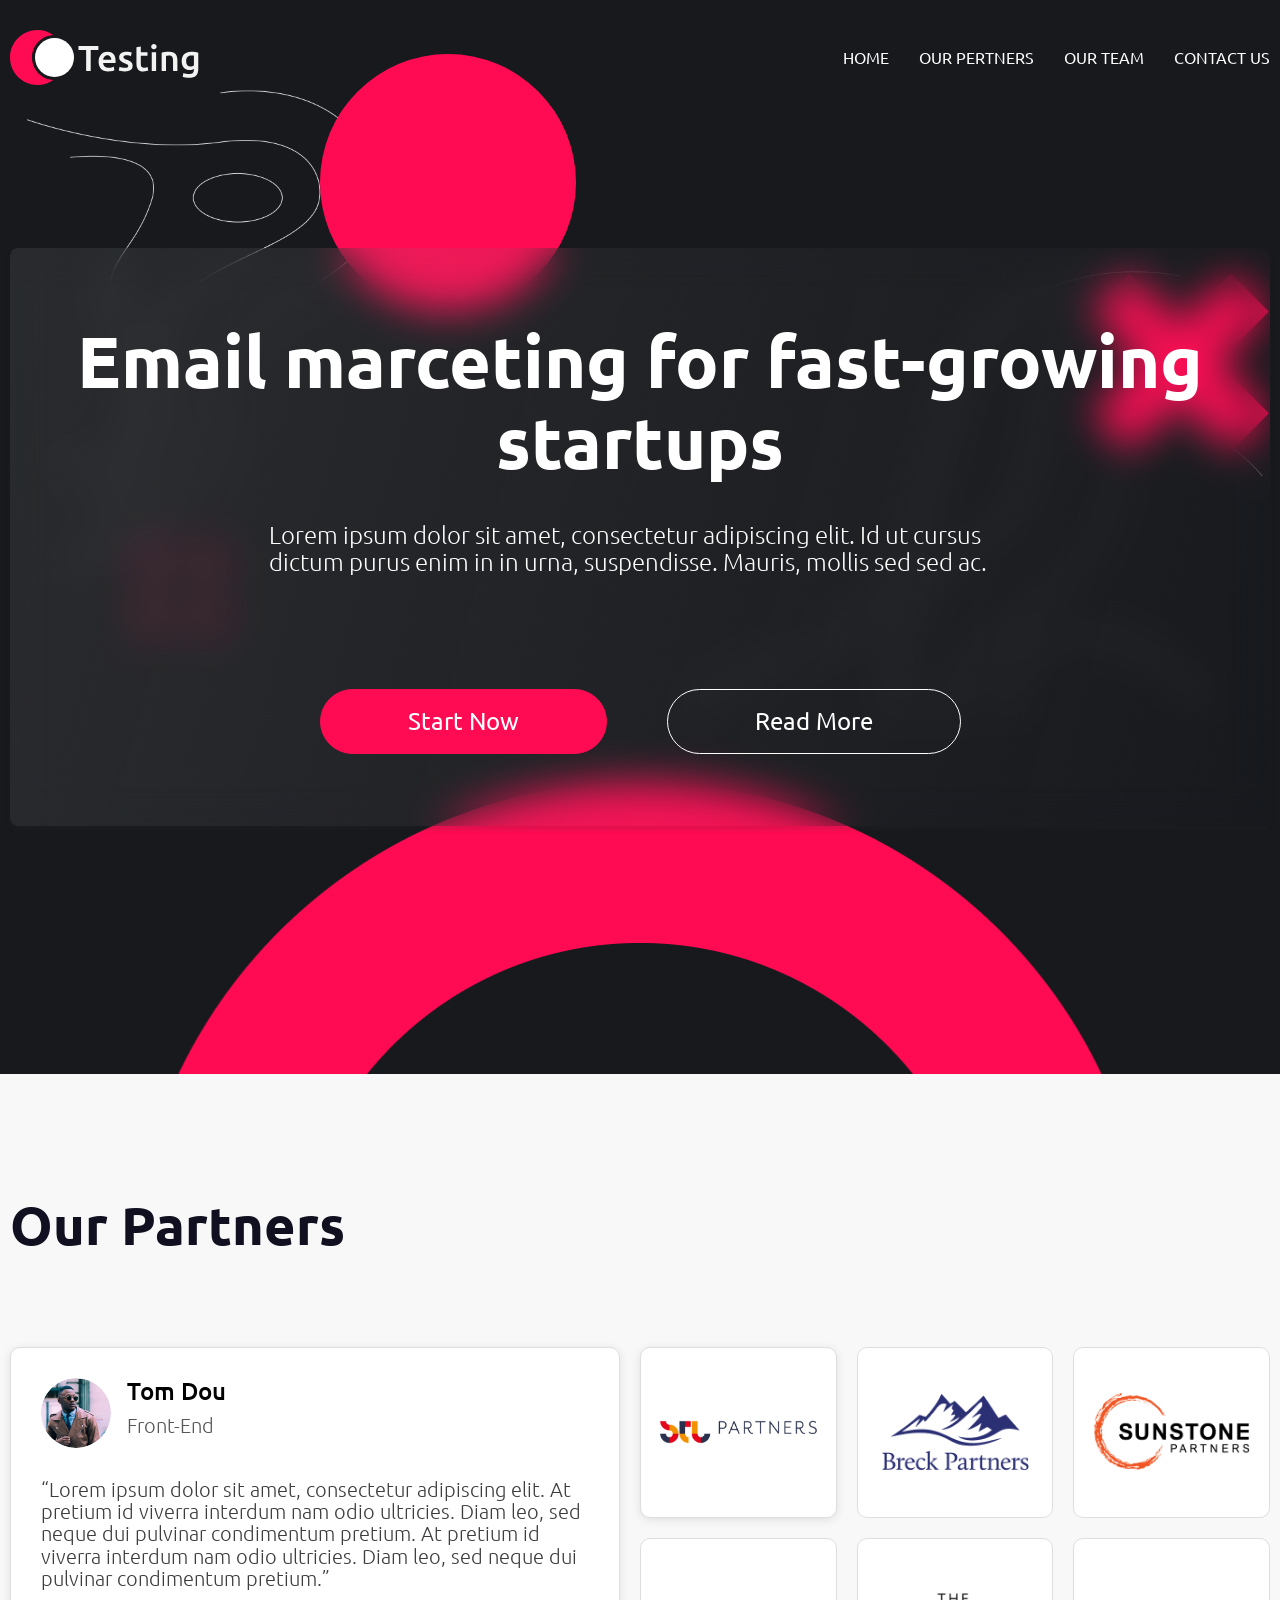
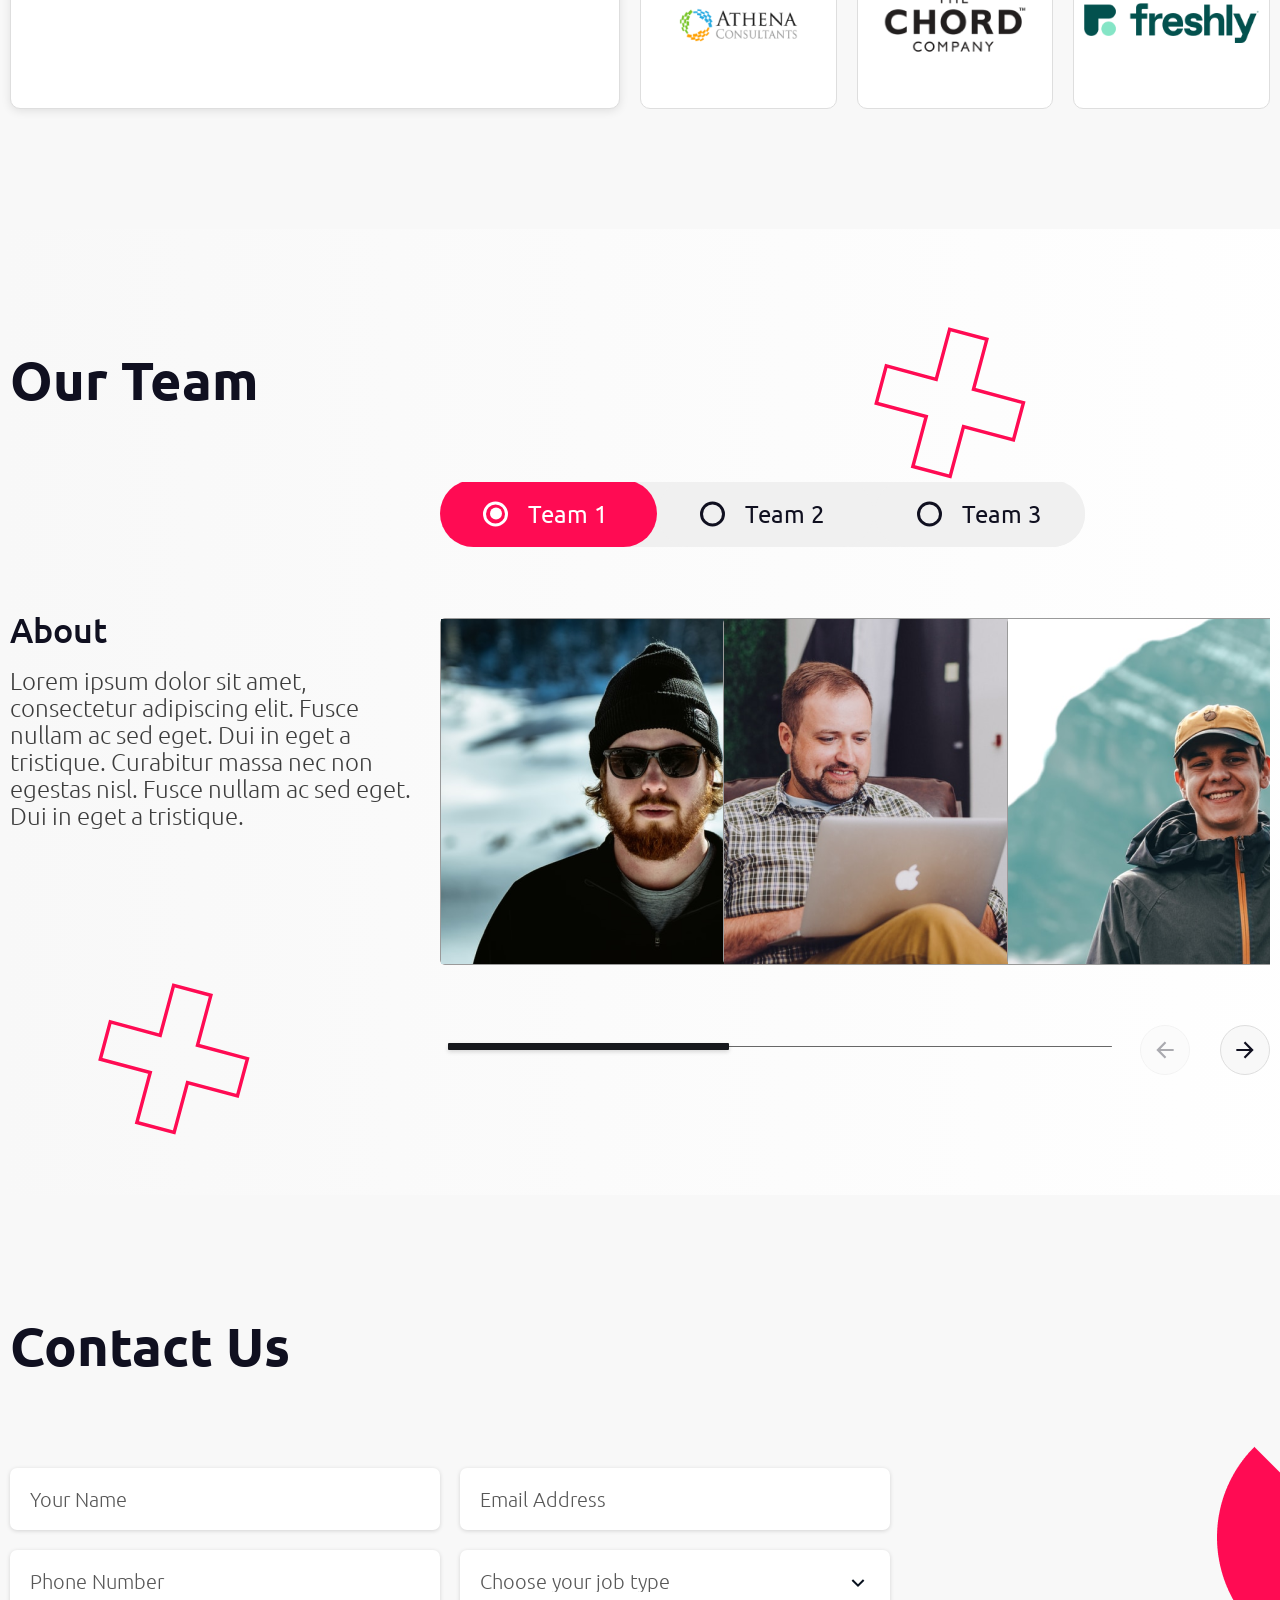
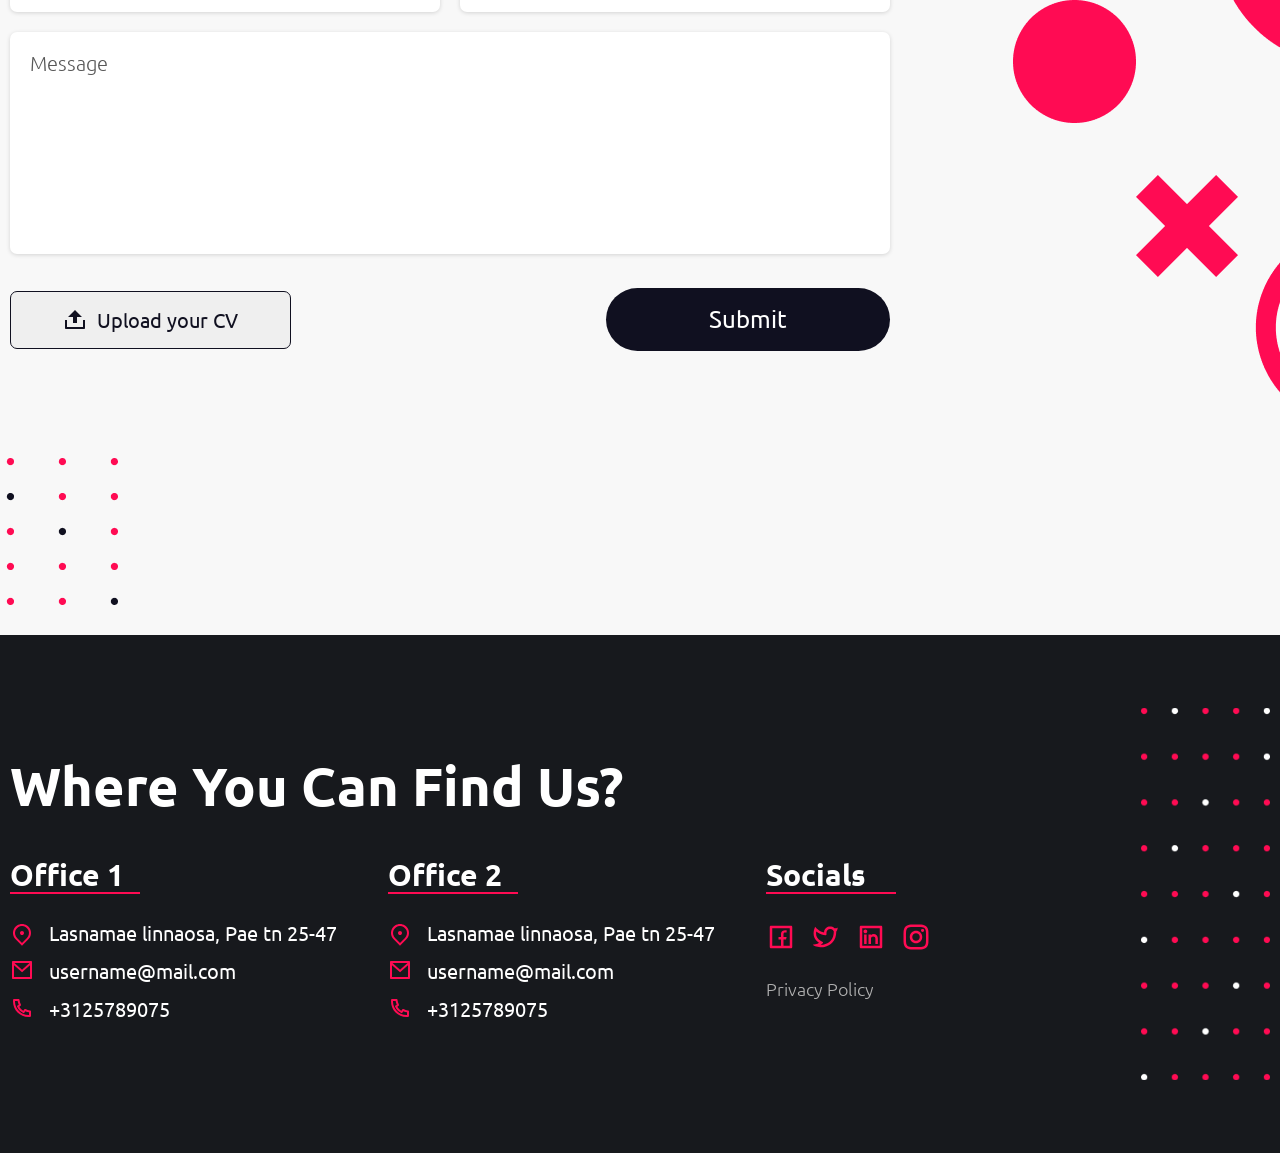
==== app/index.html @ d55ca947 "main page" ====
<!DOCTYPE html>
<html lang="en">

<head>
    <meta charset="UTF-8">
    <meta http-equiv="X-UA-Compatible" content="IE=edge">
    <meta name="viewport" content="width=device-width, initial-scale=1.0">
    <title>Testing</title>
    <link rel="apple-touch-icon" sizes="180x180" href="images/favicon/apple-touch-icon.png">
    <link rel="icon" type="image/png" sizes="32x32" href="images/favicon/favicon-32x32.png">
    <link rel="icon" type="image/png" sizes="16x16" href="images/favicon/favicon-16x16.png">
    <link rel="manifest" href="images/favicon/site.webmanifest">
    <link rel="mask-icon" href="images/favicon/safari-pinned-tab.svg" color="#5bbad5">
    <meta name="msapplication-TileColor" content="#da532c">
    <meta name="theme-color" content="#ffffff">
    <link rel="preconnect" href="https://fonts.googleapis.com">
    <link rel="preconnect" href="https://fonts.gstatic.com" crossorigin>
    <link href="https://fonts.googleapis.com/css2?family=Ubuntu:wght@300;400;500;700&display=swap" rel="stylesheet">
    <link rel="stylesheet" href="https://unpkg.com/swiper@8/swiper-bundle.min.css" />
    <link rel="stylesheet" href="css/style.min.css">
</head>

<body>
    <!-- sprite -->
    <svg style="display: none;">
        <symbol id="facebook" viewBox="0 0 30 30">
            <g>
                <path
                    d="M17.5 23.75H23.75V6.25H6.25V23.75H15V17.5H12.5V15H15V12.9325C15 11.2612 15.175 10.655 15.5 10.0437C15.8201 9.43898 16.315 8.94461 16.92 8.625C17.3975 8.36875 17.9912 8.215 19.0287 8.14875C19.44 8.1225 19.9725 8.155 20.6262 8.24875V10.6237H20C18.8538 10.6237 18.38 10.6775 18.0975 10.8288C17.9289 10.9154 17.7917 11.0527 17.705 11.2213C17.555 11.5038 17.5 11.7838 17.5 12.9313V15H20.625L20 17.5H17.5V23.75ZM5 3.75H25C25.3315 3.75 25.6495 3.8817 25.8839 4.11612C26.1183 4.35054 26.25 4.66848 26.25 5V25C26.25 25.3315 26.1183 25.6495 25.8839 25.8839C25.6495 26.1183 25.3315 26.25 25 26.25H5C4.66848 26.25 4.35054 26.1183 4.11612 25.8839C3.8817 25.6495 3.75 25.3315 3.75 25V5C3.75 4.66848 3.8817 4.35054 4.11612 4.11612C4.35054 3.8817 4.66848 3.75 5 3.75Z" />
            </g>
        </symbol>
        <symbol id="twitter" viewBox="0 0 30 30">
            <g>
                <path
                    d="M19.125 6.93752C18.175 6.93736 17.2629 7.31017 16.5849 7.97573C15.907 8.64129 15.5174 9.54639 15.5 10.4963L15.465 12.465C15.463 12.5707 15.4386 12.6748 15.3935 12.7704C15.3484 12.866 15.2836 12.9511 15.2033 13.0199C15.1231 13.0887 15.0292 13.1398 14.9278 13.1697C14.8264 13.1997 14.7198 13.2079 14.615 13.1938L12.6638 12.9288C10.0963 12.5788 7.63627 11.3963 5.27627 9.43002C4.52877 13.5675 5.98877 16.4338 9.50502 18.645L11.6888 20.0175C11.7925 20.0827 11.8787 20.1724 11.9398 20.2786C12.0009 20.3848 12.0351 20.5044 12.0393 20.6269C12.0435 20.7493 12.0176 20.871 11.9639 20.9811C11.9102 21.0913 11.8303 21.1866 11.7313 21.2588L9.74127 22.7125C10.925 22.7863 12.0488 22.7338 12.9813 22.5488C18.8788 21.3713 22.8 16.9338 22.8 9.61377C22.8 9.01627 21.535 6.93752 19.125 6.93752ZM13 10.45C13.0218 9.24508 13.3986 8.07336 14.0832 7.08155C14.7678 6.08974 15.7298 5.32192 16.8487 4.87423C17.9676 4.42654 19.1937 4.31887 20.3735 4.56471C21.5532 4.81054 22.6343 5.39895 23.4813 6.25627C24.37 6.25002 25.1263 6.47502 26.8175 5.45002C26.3988 7.50002 26.1925 8.39002 25.3 9.61377C25.3 19.1663 19.4288 23.8113 13.4713 25C9.38627 25.815 3.44627 24.4763 1.74377 22.6988C2.61127 22.6313 6.13627 22.2525 8.17377 20.7613C6.45002 19.625 -0.411226 15.5875 4.09752 4.73252C6.21377 7.20377 8.36002 8.88627 10.535 9.77877C11.9825 10.3725 12.3375 10.36 13.0013 10.4513L13 10.45Z" />
            </g>
        </symbol>
        <symbol id="linkedin" viewBox="0 0 30 30">
            <g>
                <path
                    d="M5 3.75H25C25.3315 3.75 25.6495 3.8817 25.8839 4.11612C26.1183 4.35054 26.25 4.66848 26.25 5V25C26.25 25.3315 26.1183 25.6495 25.8839 25.8839C25.6495 26.1183 25.3315 26.25 25 26.25H5C4.66848 26.25 4.35054 26.1183 4.11612 25.8839C3.8817 25.6495 3.75 25.3315 3.75 25V5C3.75 4.66848 3.8817 4.35054 4.11612 4.11612C4.35054 3.8817 4.66848 3.75 5 3.75ZM6.25 6.25V23.75H23.75V6.25H6.25ZM9.375 11.25C8.87772 11.25 8.40081 11.0525 8.04917 10.7008C7.69754 10.3492 7.5 9.87228 7.5 9.375C7.5 8.87772 7.69754 8.40081 8.04917 8.04917C8.40081 7.69754 8.87772 7.5 9.375 7.5C9.87228 7.5 10.3492 7.69754 10.7008 8.04917C11.0525 8.40081 11.25 8.87772 11.25 9.375C11.25 9.87228 11.0525 10.3492 10.7008 10.7008C10.3492 11.0525 9.87228 11.25 9.375 11.25ZM8.125 12.5H10.625V21.875H8.125V12.5ZM15 13.0375C15.73 12.3313 16.5825 11.875 17.5 11.875C20.0888 11.875 21.875 13.9738 21.875 16.5625V21.875H19.375V16.5625C19.375 15.9823 19.1445 15.4259 18.7343 15.0157C18.3241 14.6055 17.7677 14.375 17.1875 14.375C16.6073 14.375 16.0509 14.6055 15.6407 15.0157C15.2305 15.4259 15 15.9823 15 16.5625V21.875H12.5V12.5H15V13.0375Z" />
            </g>
        </symbol>
        <symbol id="instagram" viewBox="0 0 30 30">
            <g>
                <path
                    d="M15 11.25C14.0054 11.25 13.0516 11.6451 12.3483 12.3483C11.6451 13.0516 11.25 14.0054 11.25 15C11.25 15.9946 11.6451 16.9484 12.3483 17.6517C13.0516 18.3549 14.0054 18.75 15 18.75C15.9946 18.75 16.9484 18.3549 17.6517 17.6517C18.3549 16.9484 18.75 15.9946 18.75 15C18.75 14.0054 18.3549 13.0516 17.6517 12.3483C16.9484 11.6451 15.9946 11.25 15 11.25ZM15 8.75C16.6576 8.75 18.2473 9.40848 19.4194 10.5806C20.5915 11.7527 21.25 13.3424 21.25 15C21.25 16.6576 20.5915 18.2473 19.4194 19.4194C18.2473 20.5915 16.6576 21.25 15 21.25C13.3424 21.25 11.7527 20.5915 10.5806 19.4194C9.40848 18.2473 8.75 16.6576 8.75 15C8.75 13.3424 9.40848 11.7527 10.5806 10.5806C11.7527 9.40848 13.3424 8.75 15 8.75ZM23.125 8.4375C23.125 8.8519 22.9604 9.24933 22.6674 9.54235C22.3743 9.83538 21.9769 10 21.5625 10C21.1481 10 20.7507 9.83538 20.4576 9.54235C20.1646 9.24933 20 8.8519 20 8.4375C20 8.0231 20.1646 7.62567 20.4576 7.33265C20.7507 7.03962 21.1481 6.875 21.5625 6.875C21.9769 6.875 22.3743 7.03962 22.6674 7.33265C22.9604 7.62567 23.125 8.0231 23.125 8.4375ZM15 5C11.9075 5 11.4025 5.00875 9.96375 5.0725C8.98375 5.11875 8.32625 5.25 7.71625 5.4875C7.17375 5.6975 6.7825 5.94875 6.36625 6.36625C5.97501 6.74425 5.67419 7.20573 5.48625 7.71625C5.24875 8.32875 5.1175 8.985 5.0725 9.96375C5.0075 11.3438 5 11.8263 5 15C5 18.0925 5.00875 18.5975 5.0725 20.0362C5.11875 21.015 5.25 21.6737 5.48625 22.2825C5.69875 22.8263 5.94875 23.2175 6.36375 23.6325C6.785 24.0525 7.17625 24.3037 7.71375 24.5112C8.33125 24.75 8.98875 24.8825 9.96375 24.9275C11.3438 24.9925 11.8263 25 15 25C18.0925 25 18.5975 24.9912 20.0362 24.9275C21.0138 24.8812 21.6725 24.75 22.2825 24.5138C22.8237 24.3025 23.2175 24.0513 23.6325 23.6362C24.0538 23.215 24.305 22.8238 24.5125 22.2863C24.75 21.67 24.8825 21.0112 24.9275 20.0362C24.9925 18.6562 25 18.1737 25 15C25 11.9075 24.9912 11.4025 24.9275 9.96375C24.8812 8.98625 24.75 8.32625 24.5125 7.71625C24.3241 7.20625 24.0238 6.74495 23.6337 6.36625C23.2559 5.97481 22.7944 5.67396 22.2837 5.48625C21.6712 5.24875 21.0138 5.1175 20.0362 5.0725C18.6562 5.0075 18.1737 5 15 5ZM15 2.5C18.3962 2.5 18.82 2.5125 20.1525 2.575C21.4837 2.6375 22.39 2.84625 23.1875 3.15625C24.0125 3.47375 24.7075 3.90375 25.4025 4.5975C26.0381 5.22237 26.5299 5.97824 26.8438 6.8125C27.1525 7.60875 27.3625 8.51625 27.425 9.8475C27.4838 11.18 27.5 11.6038 27.5 15C27.5 18.3962 27.4875 18.82 27.425 20.1525C27.3625 21.4837 27.1525 22.39 26.8438 23.1875C26.5308 24.0222 26.0389 24.7783 25.4025 25.4025C24.7775 26.0379 24.0216 26.5297 23.1875 26.8438C22.3912 27.1525 21.4837 27.3625 20.1525 27.425C18.82 27.4838 18.3962 27.5 15 27.5C11.6038 27.5 11.18 27.4875 9.8475 27.425C8.51625 27.3625 7.61 27.1525 6.8125 26.8438C5.97791 26.5306 5.22191 26.0387 4.5975 25.4025C3.96176 24.7777 3.46991 24.0218 3.15625 23.1875C2.84625 22.3912 2.6375 21.4837 2.575 20.1525C2.51625 18.82 2.5 18.3962 2.5 15C2.5 11.6038 2.5125 11.18 2.575 9.8475C2.6375 8.515 2.84625 7.61 3.15625 6.8125C3.46905 5.97772 3.961 5.22165 4.5975 4.5975C5.22209 3.96154 5.97804 3.46966 6.8125 3.15625C7.61 2.84625 8.515 2.6375 9.8475 2.575C11.18 2.51625 11.6038 2.5 15 2.5Z" />
            </g>
        </symbol>
    </svg>
    <header class="header">
        <div class="container">
            <div class="header__inner">
                <a class="header__logo" href="#">
                    <img src="images/logo.svg" alt="logo" class="header__logo-icon">
                </a>
                <nav class="header__menu">
                    <ul class="header__menu-list">
                        <li class="header__menu-item">
                            <a class="header__menu-link" href="#">
                                Home
                            </a>
                        </li>
                        <li class="header__menu-item">
                            <a class="header__menu-link" href="#">
                                Our Pertners
                            </a>
                        </li>
                        <li class="header__menu-item">
                            <a class="header__menu-link" href="#">
                                Our Team
                            </a>
                        </li>
                        <li class="header__menu-item">
                            <a class="header__menu-link" href="#">
                                Contact Us
                            </a>
                        </li>
                    </ul>
                    <div class="social">
                        <ul class="social__list">
                            <li class="social__item">
                                <a class="social__link" href="#">
                                    <svg class="social__link-icon">
                                        <use xlink:href="#facebook"></use>
                                    </svg>
                                </a>
                            </li>
                            <li class="social__item">
                                <a class="social__link" href="#">
                                    <svg class="social__link-icon">
                                        <use xlink:href="#twitter"></use>
                                    </svg>
                                </a>
                            </li>
                            <li class="social__item">
                                <a class="social__link" href="#">
                                    <svg class="social__link-icon">
                                        <use xlink:href="#linkedin"></use>
                                    </svg>
                                </a>
                            </li>
                            <li class="social__item">
                                <a class="social__link" href="#">
                                    <svg class="social__link-icon">
                                        <use xlink:href="#instagram"></use>
                                    </svg>
                                </a>
                            </li>
                        </ul>
                        <span class="social__privacy">
                            Privacy Policy
                        </span>
                    </div>
                </nav>
            </div>
        </div>
    </header>
    <div class="wrapper">
        <div class="main">
            <section class="top">
                <div class="container">
                    <div class="top__inner">
                        <div class="top__info">
                            <h1 class="top__info-title">
                                Email marceting for fast-growing startups
                            </h1>
                            <p class="top__info-text">
                                Lorem ipsum dolor sit amet, consectetur adipiscing elit. Id ut cursus dictum purus enim
                                in in urna, suspendisse. Mauris, mollis sed sed ac.
                            </p>
                            <div class="top__info-btns">
                                <a class="top__info-btn" href="#">
                                    Start Now
                                </a>
                                <a class="top__info-btn" href="#">
                                    Read More
                                </a>
                            </div>
                        </div>
                    </div>
                </div>
            </section>
            <section class="partners">
                <div class="container">
                    <div class="partners__inner">
                        <h3 class="partners__title">
                            Our Partners
                        </h3>
                        <div class="partners__row">
                            <div class="partners__info">
                                <div class="partners__info-item active" id="tab_1">
                                    <div class="partners__info-title">
                                        <img class="partners__info-img" src="images/avatar.png" alt="avatar">
                                        <div class="partners__info-author">
                                            <span class="partners__info-name">
                                                Tom Dou
                                            </span>
                                            <span class="partners__info-position">
                                                Front-End
                                            </span>
                                        </div>
                                    </div>
                                    <p class="partners__info-text">
                                        “Lorem ipsum dolor sit amet, consectetur adipiscing elit. At pretium id viverra
                                        interdum nam odio ultricies. Diam leo, sed neque dui pulvinar condimentum
                                        pretium. At pretium id viverra interdum nam odio ultricies. Diam leo, sed neque
                                        dui pulvinar condimentum pretium.”
                                    </p>
                                </div>
                                <div class="partners__info-item" id="tab_2">
                                    <div class="partners__info-title">
                                        <img class="partners__info-img" src="images/avatar.png" alt="avatar">
                                        <div class="partners__info-author">
                                            <span class="partners__info-name">
                                                Tom Dou
                                            </span>
                                            <span class="partners__info-position">
                                                Front-End
                                            </span>
                                        </div>
                                    </div>
                                    <p class="partners__info-text">
                                        “Breck Partners Lorem ipsum dolor sit amet, consectetur adipiscing elit. At
                                        pretium id viverra interdum nam odio ultricies. Diam leo, sed neque dui pulvinar
                                        condimentum pretium. At pretium id viverra interdum nam odio ultricies. Diam
                                        leo, sed neque dui pulvinar condimentum pretium.”
                                    </p>
                                </div>
                                <div class="partners__info-item" id="tab_3">
                                    <div class="partners__info-title">
                                        <img class="partners__info-img" src="images/avatar.png" alt="avatar">
                                        <div class="partners__info-author">
                                            <span class="partners__info-name">
                                                Tom Dou
                                            </span>
                                            <span class="partners__info-position">
                                                Front-End
                                            </span>
                                        </div>
                                    </div>
                                    <p class="partners__info-text">
                                        “Sunstone Partners Lorem ipsum dolor sit amet, consectetur adipiscing elit. At
                                        pretium id viverra interdum nam odio ultricies. Diam leo, sed neque dui pulvinar
                                        condimentum pretium. At pretium id viverra interdum nam odio ultricies. Diam
                                        leo, sed neque dui pulvinar condimentum pretium.”
                                    </p>
                                </div>
                                <div class="partners__info-item" id="tab_4">
                                    <div class="partners__info-title">
                                        <img class="partners__info-img" src="images/avatar.png" alt="avatar">
                                        <div class="partners__info-author">
                                            <span class="partners__info-name">
                                                Tom Dou
                                            </span>
                                            <span class="partners__info-position">
                                                Front-End
                                            </span>
                                        </div>
                                    </div>
                                    <p class="partners__info-text">
                                        “Athena Consultants Lorem ipsum dolor sit amet, consectetur adipiscing elit. At
                                        pretium id viverra interdum nam odio ultricies. Diam leo, sed neque dui pulvinar
                                        condimentum pretium. At pretium id viverra interdum nam odio ultricies. Diam
                                        leo, sed neque dui pulvinar condimentum pretium.”
                                    </p>
                                </div>
                                <div class="partners__info-item" id="tab_5">
                                    <div class="partners__info-title">
                                        <img class="partners__info-img" src="images/avatar.png" alt="avatar">
                                        <div class="partners__info-author">
                                            <span class="partners__info-name">
                                                Tom Dou
                                            </span>
                                            <span class="partners__info-position">
                                                Front-End
                                            </span>
                                        </div>
                                    </div>
                                    <p class="partners__info-text">
                                        “The Chord Company Lorem ipsum dolor sit amet, consectetur adipiscing elit. At
                                        pretium id viverra interdum nam odio ultricies. Diam leo, sed neque dui pulvinar
                                        condimentum pretium. At pretium id viverra interdum nam odio ultricies. Diam
                                        leo, sed neque dui pulvinar condimentum pretium.”
                                    </p>
                                </div>
                                <div class="partners__info-item" id="tab_6">
                                    <div class="partners__info-title">
                                        <img class="partners__info-img" src="images/avatar.png" alt="avatar">
                                        <div class="partners__info-author">
                                            <span class="partners__info-name">
                                                Tom Dou
                                            </span>
                                            <span class="partners__info-position">
                                                Front-End
                                            </span>
                                        </div>
                                    </div>
                                    <p class="partners__info-text">
                                        “Freshly Lorem ipsum dolor sit amet, consectetur adipiscing elit. At pretium id
                                        viverra interdum nam odio ultricies. Diam leo, sed neque dui pulvinar
                                        condimentum pretium. At pretium id viverra interdum nam odio ultricies. Diam
                                        leo, sed neque dui pulvinar condimentum pretium.”
                                    </p>
                                </div>
                            </div>
                            <div class="partners__tabs-box">
                                <div class="partners__tab-btn active" data-tab="#tab_1">
                                    <img class="partners__tab-img" src="images/partners/partner1.png" alt="partner1">
                                </div>
                                <div class="partners__tab-btn" data-tab="#tab_2">
                                    <img class="partners__tab-img" src="images/partners/partner2.png" alt="partner2">
                                </div>
                                <div class="partners__tab-btn" data-tab="#tab_3">
                                    <img class="partners__tab-img" src="images/partners/partner3.png" alt="partner3">
                                </div>
                                <div class="partners__tab-btn" data-tab="#tab_4">
                                    <img class="partners__tab-img" src="images/partners/partner4.png" alt="partner4">
                                </div>
                                <div class="partners__tab-btn" data-tab="#tab_5">
                                    <img class="partners__tab-img" src="images/partners/partner5.png" alt="partner5">
                                </div>
                                <div class="partners__tab-btn" data-tab="#tab_6">
                                    <img class="partners__tab-img" src="images/partners/partner6.png" alt="partner6">
                                </div>
                            </div>
                        </div>
                    </div>
                </div>
            </section>
            <section class="team">
                <div class="container">
                    <div class="team__inner">
                        <h3 class="team__title">
                            Our Team
                        </h3>
                        <div class="team__row">
                            <div class="team__info">
                                <h5 class="team__info-title">
                                    About
                                </h5>
                                <p class="team__info-text">
                                    Lorem ipsum dolor sit amet, consectetur adipiscing elit. Fusce nullam ac sed eget.
                                    Dui in eget a tristique. Curabitur massa nec non egestas nisl. Fusce nullam ac sed
                                    eget. Dui in eget a tristique.
                                </p>
                            </div>
                            <div class="team__gallery">
                                <div class="team__tab-nav">
                                    <input class="team__tab-radio" type="radio" id="team_1" name="tabs" checked>
                                    <label class="team__tab-btn" for="team_1" data-tab="#team_tab_1">
                                        Team 1
                                        <span></span>
                                    </label>
                                    <input class="team__tab-radio" type="radio" id="team_2" name="tabs">
                                    <label class="team__tab-btn" for="team_2" data-tab="#team_tab_2">
                                        Team 2
                                        <span></span>
                                    </label>
                                    <input class="team__tab-radio" type="radio" id="team_3" name="tabs">
                                    <label class="team__tab-btn" for="team_3" data-tab="#team_tab_3">
                                        Team 3
                                        <span></span>
                                    </label>
                                </div>
                                <div class="team__swiper active" id="team_tab_1">
                                    <div class="swiper-wrapper">
                                        <!-- Slides -->
                                        <div class="swiper-slide">
                                            <div class="team__slider-item">
                                                <img class="team__slider-img" src="images/team/team1.png" alt="team1">
                                                <div class="team__item-info">
                                                    <span class="team__item-name">
                                                        Tom Dou
                                                    </span>
                                                    <span class="team__item-position">
                                                        Front-End
                                                    </span>
                                                    <a class="team__item-link popup__link" href="#">
                                                        Read More
                                                    </a>
                                                </div>
                                            </div>
                                        </div>
                                        <div class="swiper-slide">
                                            <div class="team__slider-item">
                                                <img class="team__slider-img" src="images/team/team2.png" alt="team2">
                                                <div class="team__item-info">
                                                    <span class="team__item-name">
                                                        Tom Dou
                                                    </span>
                                                    <span class="team__item-position">
                                                        Front-End
                                                    </span>
                                                    <a class="team__item-link popup__link" href="#">
                                                        Read More
                                                    </a>
                                                </div>
                                            </div>
                                        </div>
                                        <div class="swiper-slide">
                                            <div class="team__slider-item">
                                                <img class="team__slider-img" src="images/team/team3.png" alt="team3">
                                                <div class="team__item-info">
                                                    <span class="team__item-name">
                                                        Tom Dou
                                                    </span>
                                                    <span class="team__item-position">
                                                        Front-End
                                                    </span>
                                                    <a class="team__item-link popup__link" href="#">
                                                        Read More
                                                    </a>
                                                </div>
                                            </div>
                                        </div>
                                        <div class="swiper-slide">
                                            <div class="team__slider-item">
                                                <img class="team__slider-img" src="images/team/team4.png" alt="team4">
                                                <div class="team__item-info">
                                                    <span class="team__item-name">
                                                        Jane Dou
                                                    </span>
                                                    <span class="team__item-position">
                                                        Front-End
                                                    </span>
                                                    <a class="team__item-link popup__link" href="#">
                                                        Read More
                                                    </a>
                                                </div>
                                            </div>
                                        </div>
                                        <div class="swiper-slide">
                                            <div class="team__slider-item">
                                                <img class="team__slider-img" src="images/team/team1.png" alt="team1">
                                                <div class="team__item-info">
                                                    <span class="team__item-name">
                                                        Tom Dou
                                                    </span>
                                                    <span class="team__item-position">
                                                        Front-End
                                                    </span>
                                                    <a class="team__item-link popup__link" href="#">
                                                        Read More
                                                    </a>
                                                </div>
                                            </div>
                                        </div>
                                        <div class="swiper-slide">
                                            <div class="team__slider-item">
                                                <img class="team__slider-img" src="images/team/team2.png" alt="team2">
                                                <div class="team__item-info">
                                                    <span class="team__item-name">
                                                        Tom Dou
                                                    </span>
                                                    <span class="team__item-position">
                                                        Front-End
                                                    </span>
                                                    <a class="team__item-link popup__link" href="#">
                                                        Read More
                                                    </a>
                                                </div>
                                            </div>
                                        </div>
                                        <div class="swiper-slide">
                                            <div class="team__slider-item">
                                                <img class="team__slider-img" src="images/team/team2.png" alt="team2">
                                                <div class="team__item-info">
                                                    <span class="team__item-name">
                                                        Tom Dou
                                                    </span>
                                                    <span class="team__item-position">
                                                        Front-End
                                                    </span>
                                                    <a class="team__item-link popup__link" href="#">
                                                        Read More
                                                    </a>
                                                </div>
                                            </div>
                                        </div>
                                    </div>
                                    <div class="swiper-button-prev">
                                        <img src="images/arrow-left.svg" alt="arrow-prev">
                                    </div>
                                    <div class="swiper-button-next">
                                        <img src="images/arrow-right.svg" alt="arrow-next">
                                    </div>
                                    <div class="swiper-scrollbar"></div>
                                </div>
                                <div class="team__swiper" id="team_tab_2">
                                    <div class="swiper-wrapper">
                                        <!-- Slides -->
                                        <div class="swiper-slide">
                                            <div class="team__slider-item">
                                                <img class="team__slider-img" src="images/team/team2.png" alt="team2">
                                                <div class="team__item-info">
                                                    <span class="team__item-name">
                                                        Tom Dou
                                                    </span>
                                                    <span class="team__item-position">
                                                        Front-End
                                                    </span>
                                                    <a class="team__item-link popup__link" href="#">
                                                        Read More
                                                    </a>
                                                </div>
                                            </div>
                                        </div>
                                        <div class="swiper-slide">
                                            <div class="team__slider-item">
                                                <img class="team__slider-img" src="images/team/team1.png" alt="team1">
                                                <div class="team__item-info">
                                                    <span class="team__item-name">
                                                        Tom Dou
                                                    </span>
                                                    <span class="team__item-position">
                                                        Front-End
                                                    </span>
                                                    <a class="team__item-link popup__link" href="#">
                                                        Read More
                                                    </a>
                                                </div>
                                            </div>
                                        </div>
                                        <div class="swiper-slide">
                                            <div class="team__slider-item">
                                                <img class="team__slider-img" src="images/team/team3.png" alt="team3">
                                                <div class="team__item-info">
                                                    <span class="team__item-name">
                                                        Tom Dou
                                                    </span>
                                                    <span class="team__item-position">
                                                        Front-End
                                                    </span>
                                                    <a class="team__item-link popup__link" href="#">
                                                        Read More
                                                    </a>
                                                </div>
                                            </div>
                                        </div>
                                        <div class="swiper-slide">
                                            <div class="team__slider-item">
                                                <img class="team__slider-img" src="images/team/team4.png" alt="team4">
                                                <div class="team__item-info">
                                                    <span class="team__item-name">
                                                        Jane Dou
                                                    </span>
                                                    <span class="team__item-position">
                                                        Front-End
                                                    </span>
                                                    <a class="team__item-link popup__link" href="#">
                                                        Read More
                                                    </a>
                                                </div>
                                            </div>
                                        </div>
                                        <div class="swiper-slide">
                                            <div class="team__slider-item">
                                                <img class="team__slider-img" src="images/team/team1.png" alt="team1">
                                                <div class="team__item-info">
                                                    <span class="team__item-name">
                                                        Tom Dou
                                                    </span>
                                                    <span class="team__item-position">
                                                        Front-End
                                                    </span>
                                                    <a class="team__item-link popup__link" href="#">
                                                        Read More
                                                    </a>
                                                </div>
                                            </div>
                                        </div>
                                        <div class="swiper-slide">
                                            <div class="team__slider-item">
                                                <img class="team__slider-img" src="images/team/team2.png" alt="team2">
                                                <div class="team__item-info">
                                                    <span class="team__item-name">
                                                        Tom Dou
                                                    </span>
                                                    <span class="team__item-position">
                                                        Front-End
                                                    </span>
                                                    <a class="team__item-link popup__link" href="#">
                                                        Read More
                                                    </a>
                                                </div>
                                            </div>
                                        </div>
                                        <div class="swiper-slide">
                                            <div class="team__slider-item">
                                                <img class="team__slider-img" src="images/team/team2.png" alt="team2">
                                                <div class="team__item-info">
                                                    <span class="team__item-name">
                                                        Tom Dou
                                                    </span>
                                                    <span class="team__item-position">
                                                        Front-End
                                                    </span>
                                                    <a class="team__item-link popup__link" href="#">
                                                        Read More
                                                    </a>
                                                </div>
                                            </div>
                                        </div>
                                    </div>
                                    <div class="swiper-button-prev">
                                        <img src="images/arrow-left.svg" alt="arrow-prev">
                                    </div>
                                    <div class="swiper-button-next">
                                        <img src="images/arrow-right.svg" alt="arrow-next">
                                    </div>
                                    <div class="swiper-scrollbar"></div>
                                </div>
                                <div class="team__swiper" id="team_tab_3">
                                    <div class="swiper-wrapper">
                                        <!-- Slides -->
                                        <div class="swiper-slide">
                                            <div class="team__slider-item">
                                                <img class="team__slider-img" src="images/team/team3.png" alt="team3">
                                                <div class="team__item-info">
                                                    <span class="team__item-name">
                                                        Tom Dou
                                                    </span>
                                                    <span class="team__item-position">
                                                        Front-End
                                                    </span>
                                                    <a class="team__item-link popup__link" href="#">
                                                        Read More
                                                    </a>
                                                </div>
                                            </div>
                                        </div>
                                        <div class="swiper-slide">
                                            <div class="team__slider-item">
                                                <img class="team__slider-img" src="images/team/team1.png" alt="team1">
                                                <div class="team__item-info">
                                                    <span class="team__item-name">
                                                        Tom Dou
                                                    </span>
                                                    <span class="team__item-position">
                                                        Front-End
                                                    </span>
                                                    <a class="team__item-link popup__link" href="#">
                                                        Read More
                                                    </a>
                                                </div>
                                            </div>
                                        </div>
                                        <div class="swiper-slide">
                                            <div class="team__slider-item">
                                                <img class="team__slider-img" src="images/team/team2.png" alt="team2">
                                                <div class="team__item-info">
                                                    <span class="team__item-name">
                                                        Tom Dou
                                                    </span>
                                                    <span class="team__item-position">
                                                        Front-End
                                                    </span>
                                                    <a class="team__item-link popup__link" href="#">
                                                        Read More
                                                    </a>
                                                </div>
                                            </div>
                                        </div>
                                        <div class="swiper-slide">
                                            <div class="team__slider-item">
                                                <img class="team__slider-img" src="images/team/team4.png" alt="team4">
                                                <div class="team__item-info">
                                                    <span class="team__item-name">
                                                        Jane Dou
                                                    </span>
                                                    <span class="team__item-position">
                                                        Front-End
                                                    </span>
                                                    <a class="team__item-link popup__link" href="#">
                                                        Read More
                                                    </a>
                                                </div>
                                            </div>
                                        </div>
                                        <div class="swiper-slide">
                                            <div class="team__slider-item">
                                                <img class="team__slider-img" src="images/team/team1.png" alt="team1">
                                                <div class="team__item-info">
                                                    <span class="team__item-name">
                                                        Tom Dou
                                                    </span>
                                                    <span class="team__item-position">
                                                        Front-End
                                                    </span>
                                                    <a class="team__item-link popup__link" href="#">
                                                        Read More
                                                    </a>
                                                </div>
                                            </div>
                                        </div>
                                        <div class="swiper-slide">
                                            <div class="team__slider-item">
                                                <img class="team__slider-img" src="images/team/team2.png" alt="team2">
                                                <div class="team__item-info">
                                                    <span class="team__item-name">
                                                        Tom Dou
                                                    </span>
                                                    <span class="team__item-position">
                                                        Front-End
                                                    </span>
                                                    <a class="team__item-link popup__link" href="#">
                                                        Read More
                                                    </a>
                                                </div>
                                            </div>
                                        </div>
                                        <div class="swiper-slide">
                                            <div class="team__slider-item">
                                                <img class="team__slider-img" src="images/team/team2.png" alt="team2">
                                                <div class="team__item-info">
                                                    <span class="team__item-name">
                                                        Tom Dou
                                                    </span>
                                                    <span class="team__item-position">
                                                        Front-End
                                                    </span>
                                                    <a class="team__item-link popup__link" href="#">
                                                        Read More
                                                    </a>
                                                </div>
                                            </div>
                                        </div>
                                    </div>
                                    <div class="swiper-button-prev">
                                        <img src="images/arrow-left.svg" alt="arrow-prev">
                                    </div>
                                    <div class="swiper-button-next">
                                        <img src="images/arrow-right.svg" alt="arrow-next">
                                    </div>
                                    <div class="swiper-scrollbar"></div>
                                </div>
                            </div>
                        </div>
                    </div>
                </div>
            </section>
            <section class="contacts">
                <div class="container">
                    <div class="contacts__inner">
                        <h3 class="contacts__title">
                            Contact Us
                        </h3>
                        <form class="contacts__form">
                            <input type="text" class="contacts__form-input" placeholder="Your Name">
                            <input type="email" class="contacts__form-input" placeholder="Email Address">
                            <input type="tel" class="contacts__form-input" placeholder="Phone Number">
                            <div class="contacts__select-wrapp">
                                <select class="contacts__select">
                                    <option value="">Choose your job type</option>
                                    <option value="">type 1</option>
                                    <option value="">type 2</option>
                                    <option value="">type 3</option>
                                </select>
                            </div>
                            <textarea class="contacts__form-textarea" placeholder="Message"></textarea>
                            <div class="contacts__form-btns">
                                <input class="contacts__hidden-input" type="file">
                                <button class="contacts__form-upload" type="button"> Upload your CV</button>
                                <span class="contacts__upload-text"></span>
                                <button class="contacts__form-submit" type="submit">Submit</button>
                            </div>
                        </form>
                    </div>
                </div>
            </section>
        </div>
        <footer class="footer">
            <div class="container">
                <div class="footer__inner">
                    <h3 class="footer__title">
                        Where You Can Find Us?
                    </h3>
                    <div class="footer__row">
                        <div class="footer__box">
                            <h6 class="footer__box-title">
                                Office 1
                            </h6>
                            <ul class="footer__box-list">
                                <li class="footer__box-item address">
                                    Lasnamae linnaosa, Pae tn 25-47
                                </li>
                                <li class="footer__box-item">
                                    <a class="footer__box-link email" href="mailto:username@mail.com">username@mail.com

                                    </a>
                                </li>
                                <li class="footer__box-item">
                                    <a class="footer__box-link phone" href="tel:3125789075">
                                        +3125789075
                                    </a>
                                </li>
                            </ul>
                        </div>
                        <div class="footer__box">
                            <h6 class="footer__box-title">
                                Office 2
                            </h6>
                            <ul class="footer__box-list">
                                <li class="footer__box-item address">
                                    Lasnamae linnaosa, Pae tn 25-47
                                </li>
                                <li class="footer__box-item">
                                    <a class="footer__box-link email" href="mailto:username@mail.com">username@mail.com

                                    </a>
                                </li>
                                <li class="footer__box-item">
                                    <a class="footer__box-link phone" href="tel:3125789075">
                                        +3125789075
                                    </a>
                                </li>
                            </ul>
                        </div>
                        <div class="footer__box">
                            <h6 class="footer__box-title">
                                Socials
                            </h6>
                            <div class="social">
                                <ul class="social__list">
                                    <li class="social__item">
                                        <a class="social__link" href="#">
                                            <svg class="social__link-icon">
                                                <use xlink:href="#facebook"></use>
                                            </svg>
                                        </a>
                                    </li>
                                    <li class="social__item">
                                        <a class="social__link" href="#">
                                            <svg class="social__link-icon">
                                                <use xlink:href="#twitter"></use>
                                            </svg>
                                        </a>
                                    </li>
                                    <li class="social__item">
                                        <a class="social__link" href="#">
                                            <svg class="social__link-icon">
                                                <use xlink:href="#linkedin"></use>
                                            </svg>
                                        </a>
                                    </li>
                                    <li class="social__item">
                                        <a class="social__link" href="#">
                                            <svg class="social__link-icon">
                                                <use xlink:href="#instagram"></use>
                                            </svg>
                                        </a>
                                    </li>
                                </ul>
                                <span class="social__privacy">
                                    Privacy Policy
                                </span>
                            </div>
                        </div>
                    </div>
                </div>
            </div>
        </footer>
    </div>
    <div class="popup">
        <div class="popup__body">
            <div class="popup__content">
                <span class="popup__close"></span>
                <div class="popup__data">
                    <div class="popup__data-img">
                        <img src="images/popup-img.png" alt="popup">
                    </div>
                    <div class="popup__data-box">
                        <div class="popup__data-lists">
                            <ul class="popup__list-q">
                                <li class="popup__item-q">Name:</li>
                                <li class="popup__item-q">Position:</li>
                                <li class="popup__item-q">Phone:</li>
                                <li class="popup__item-q">Email:</li>
                            </ul>
                            <ul class="popup__list-a">
                                <li class="popup__item-a">Tom Dou</li>
                                <li class="popup__item-a">Front-End</li>
                                <li class="popup__item-a">
                                    <a href="tel:3125789075">+3125789075</a>
                                </li>
                                <li class="popup__item-a">
                                    <a href="mailto:username@mail.com">username@mail.com</a>
                                </li>
                            </ul>
                        </div>
                        <ul class="social__list">
                            <li class="social__item">
                                <a class="social__link" href="#">
                                    <svg class="social__link-icon">
                                        <use xlink:href="#facebook"></use>
                                    </svg>
                                </a>
                            </li>
                            <li class="social__item">
                                <a class="social__link" href="#">
                                    <svg class="social__link-icon">
                                        <use xlink:href="#twitter"></use>
                                    </svg>
                                </a>
                            </li>
                            <li class="social__item">
                                <a class="social__link" href="#">
                                    <svg class="social__link-icon">
                                        <use xlink:href="#linkedin"></use>
                                    </svg>
                                </a>
                            </li>
                            <li class="social__item">
                                <a class="social__link" href="#">
                                    <svg class="social__link-icon">
                                        <use xlink:href="#instagram"></use>
                                    </svg>
                                </a>
                            </li>
                        </ul>
                    </div>
                </div>
                <p class="popup__text">
                    Lorem ipsum dolor sit amet, consectetur adipiscing elit. Fusce nullam ac sed eget. Dui in eget a tristique. Curabitur massa nec non egestas nisl. Lorem ipsum dolor sit amet, consectetur adipiscing elit. Dui in eget a tristique. Curabitur massa nec non egestas nisl. Lorem ipsum dolor sit amet, consectetur adipiscing elit. 
                </p>
            </div>
        </div>
    </div>
    <script src="https://unpkg.com/swiper@8/swiper-bundle.min.js"></script>
    <script src="js/main.min.js"></script>
</body>

</html>
---- app/css/style.min.css ----
.footer__title,.contacts__title,.team__title,.partners__title{font-size:54px;line-height:1.16;font-weight:700;color:#101020}html{-webkit-box-sizing:border-box;box-sizing:border-box}*,*::after,*::before{-webkit-box-sizing:inherit;box-sizing:inherit}ul[class],ol[class]{padding:0}body,h1,h2,h3,h4,h5,h6,p,ul,ol,li,figure,figcaption,blockquote,dl,dd{margin:0;font-size:inherit}ul[class]{list-style:none}img{max-width:100%;display:block}input,button,textarea,select{font:inherit}a{text-decoration:none}html,body{height:auto;font-family:"Ubuntu",sans-serif;line-height:1.12}.wrapper{display:-webkit-box;display:-ms-flexbox;display:flex;-webkit-box-orient:vertical;-webkit-box-direction:normal;-ms-flex-direction:column;flex-direction:column;min-height:100%}.main{-webkit-box-flex:1;-ms-flex:1 0 auto;flex:1 0 auto}.footer{-webkit-box-flex:0;-ms-flex:0 0 auto;flex:0 0 auto}.container{max-width:1800px;margin:0 auto;padding:0 10px}.social{display:-webkit-box;display:-ms-flexbox;display:flex;-webkit-box-orient:vertical;-webkit-box-direction:normal;-ms-flex-direction:column;flex-direction:column;-webkit-box-align:center;-ms-flex-align:center;align-items:center}.social__list{display:-webkit-box;display:-ms-flexbox;display:flex;-webkit-box-align:center;-ms-flex-align:center;align-items:center;margin-bottom:25px}.social__item+.social__item{margin-left:15px}.social__link-icon{width:30px;height:30px;fill:#fff}.social__privacy{font-size:16px;font-weight:300;color:#b1b1b1}.swiper-button-prev,.swiper-button-next{margin:0;top:calc(100% + 60px);right:0;width:50px;height:50px;border:1px solid #dedede;border-radius:50%;background-color:#f8f8f8}.swiper-button-prev::after,.swiper-button-next::after{content:none}.swiper-button-prev{left:auto;right:80px}.swiper-horizontal>.swiper-scrollbar{bottom:-82px;width:80%;height:1px;background-color:#676767}.swiper-scrollbar-drag{height:7px;background:#17191d;-webkit-box-shadow:0px 2px 4px rgba(0,0,0,.15);box-shadow:0px 2px 4px rgba(0,0,0,.15);border-radius:1px;top:-3px}.popup{display:none;z-index:100;position:fixed;height:100%;width:100%;top:0;left:0;background:rgba(0,0,0,.63)}.popup.open{display:block}.popup__body{min-height:100%;display:-webkit-box;display:-ms-flexbox;display:flex;-webkit-box-pack:center;-ms-flex-pack:center;justify-content:center;-webkit-box-align:center;-ms-flex-align:center;align-items:center;padding:20px}.popup__content{max-width:725px;background-color:#fff;-webkit-box-shadow:0px 2px 5px rgba(0,0,0,.15);box-shadow:0px 2px 5px rgba(0,0,0,.15);border-radius:10px;font-size:20px;padding:20px;position:relative}.popup__close{position:absolute;width:36px;height:36px;border-radius:50%;background-color:#f8f8f8;border:1px solid #dedede;background-image:url(../images/close-icon.svg);background-repeat:no-repeat;background-size:24px 24px;background-position:center;top:-10px;right:-10px;-webkit-box-shadow:0px 2px 4px rgba(0,0,0,.15);box-shadow:0px 2px 4px rgba(0,0,0,.15);cursor:pointer}.popup__data{display:-webkit-box;display:-ms-flexbox;display:flex;margin-bottom:20px}.popup__data-box{display:-webkit-box;display:-ms-flexbox;display:flex;-webkit-box-orient:vertical;-webkit-box-direction:normal;-ms-flex-direction:column;flex-direction:column;-webkit-box-pack:justify;-ms-flex-pack:justify;justify-content:space-between}.popup__data-img{max-width:271px;border:1px solid #9a9a9a;border-radius:5px;overflow:hidden;margin-right:20px}.popup__data-img img{width:100%;height:100%;-o-object-fit:cover;object-fit:cover}.popup__data-lists{display:-webkit-box;display:-ms-flexbox;display:flex;margin-bottom:10px}.popup__list-q{margin-right:23px}.popup__item-q{color:#585858;margin-bottom:12px;padding:7px 10px}.popup__list-a{display:-webkit-box;display:-ms-flexbox;display:flex;-webkit-box-orient:vertical;-webkit-box-direction:normal;-ms-flex-direction:column;flex-direction:column;-webkit-box-align:start;-ms-flex-align:start;align-items:start}.popup__item-a{color:#2c2c2c;font-weight:300;padding:7px 10px;background-color:#f4f4f4;border-radius:7px;margin-bottom:12px}.popup__item-a a{color:#2c2c2c}.popup .social__list{background-color:#f4f4f4;padding:5px 10px;border-radius:7px;-ms-flex-item-align:start;-ms-grid-row-align:start;align-self:start;margin-bottom:0}.popup .social__link-icon{fill:#ff0b53}.popup__text{font-style:20px;color:#3d3d3d;line-height:1.45}.header{position:absolute;top:0;right:0;width:100%;z-index:5}.header__inner{padding:30px 0;display:-webkit-box;display:-ms-flexbox;display:flex;-webkit-box-pack:justify;-ms-flex-pack:justify;justify-content:space-between;-webkit-box-align:center;-ms-flex-align:center;align-items:center}.header__logo{max-width:192px;max-height:55px}.header__menu{display:-webkit-box;display:-ms-flexbox;display:flex}.header__menu-list{display:-webkit-box;display:-ms-flexbox;display:flex;-webkit-box-align:center;-ms-flex-align:center;align-items:center}.header__menu-item+.header__menu-item{margin-left:30px}.header__menu-link{font-size:16px;color:#fff;text-transform:uppercase;-webkit-transition:all .3s;-o-transition:all .3s;transition:all .3s}.header__menu-link:hover{border-bottom:1px solid #fff}.header .social{display:none}.top{background-color:#17191d;background-image:url(../images/top-bg.png);background-repeat:no-repeat;background-position:top center;background-size:contain;position:relative}.top::before{position:absolute;content:"";max-width:256px;max-height:257px;width:100%;height:100%;background-color:#ff0b53;border-radius:50%;top:5%;left:25%}.top::after{position:absolute;content:"";max-width:1021px;max-height:292px;width:100%;height:100%;background-image:url(../images/semi-circle.png);background-repeat:no-repeat;background-size:contain;background-position:0 0;bottom:0;left:50%;-webkit-transform:translateX(-50%);-ms-transform:translateX(-50%);transform:translateX(-50%)}.top__inner{padding:248px 0;display:-webkit-box;display:-ms-flexbox;display:flex;-webkit-box-pack:center;-ms-flex-pack:center;justify-content:center;-webkit-box-align:center;-ms-flex-align:center;align-items:center}.top__info{position:relative;max-width:1268px;padding:72px 46px;-webkit-box-shadow:0px 4px 4px rgba(50,50,50,.15);box-shadow:0px 4px 4px rgba(50,50,50,.15);border-radius:7px;display:-webkit-box;display:-ms-flexbox;display:flex;-webkit-box-orient:vertical;-webkit-box-direction:normal;-ms-flex-direction:column;flex-direction:column;-webkit-box-align:center;-ms-flex-align:center;align-items:center;color:#fff;z-index:2;overflow:hidden}.top__info::before{content:"";position:absolute;top:0;right:0;bottom:0;left:0;background:-o-linear-gradient(345.07deg, rgba(122, 122, 122, 0.19) 1.86%, rgba(122, 122, 122, 0) 104.73%);background:linear-gradient(104.93deg, rgba(122, 122, 122, 0.19) 1.86%, rgba(122, 122, 122, 0) 104.73%);-webkit-backdrop-filter:blur(20px);backdrop-filter:blur(20px);border-radius:7px;z-index:-1}.top__info-title{text-align:center;font-size:72px;margin-bottom:40px}.top__info-text{font-size:24px;font-weight:300;max-width:742px;margin-bottom:114px}.top__info-btns{margin:0 30px;display:-webkit-box;display:-ms-flexbox;display:flex}.top__info-btn{font-size:24px;color:#fff;padding:18px 87px;background-color:#ff0b53;border:1px solid #ff0b53;border-radius:36px;margin:0 30px;-webkit-transition:all .3s;-o-transition:all .3s;transition:all .3s}.top__info-btn:last-child{background-color:transparent;border:1px solid #fff}.partners{background-color:#f8f8f8}.partners__inner{padding:120px 0}.partners__title{margin-bottom:90px}.partners__row{display:-webkit-box;display:-ms-flexbox;display:flex;margin:0 -10px;-webkit-box-pack:justify;-ms-flex-pack:justify;justify-content:space-between}.partners__info{max-width:860px;width:100%}.partners__info-item{display:none;height:100%;margin:0 10px;padding:30px;background:#fff;border:1px solid #dedede;-webkit-box-shadow:0px 2px 10px rgba(0,0,0,.1);box-shadow:0px 2px 10px rgba(0,0,0,.1);border-radius:10px}.partners__info-item.active{display:block}.partners__info-title{margin-bottom:30px;display:-webkit-box;display:-ms-flexbox;display:flex;-webkit-box-align:start;-ms-flex-align:start;align-items:flex-start}.partners__info-img{margin-right:16px;border-radius:50%;width:70px;height:70px}.partners__info-author{display:-webkit-box;display:-ms-flexbox;display:flex;-webkit-box-orient:vertical;-webkit-box-direction:normal;-ms-flex-direction:column;flex-direction:column}.partners__info-name{font-size:24px;font-weight:500;margin-bottom:10px}.partners__info-position{font-size:20px;font-weight:300;color:#575757}.partners__info-text{font-size:20px;font-weight:300;color:#3d3d3d}.partners__tabs-box{max-width:860px;width:100%;margin:0 10px;display:-ms-grid;display:grid;-ms-grid-columns:(1fr)[3];grid-template-columns:repeat(3, 1fr);-ms-grid-rows:(171px)[2];grid-template-rows:repeat(2, 171px);grid-gap:20px}.partners__tab-btn{background:#fff;border:1px solid #dedede;border-radius:10px;display:-webkit-box;display:-ms-flexbox;display:flex;-webkit-box-pack:center;-ms-flex-pack:center;justify-content:center;-webkit-box-align:center;-ms-flex-align:center;align-items:center;cursor:pointer;padding:10px}.partners__tab-btn.active{-webkit-box-shadow:0px 2px 10px rgba(0,0,0,.1);box-shadow:0px 2px 10px rgba(0,0,0,.1)}.partners__tab-img{-o-object-fit:cover;object-fit:cover}.team{background:-webkit-gradient(linear, left top, right top, from(#F8F8F8), color-stop(107.87%, rgba(248, 248, 248, 0)));background:-o-linear-gradient(left, #F8F8F8 0%, rgba(248, 248, 248, 0) 107.87%);background:linear-gradient(90deg, #F8F8F8 0%, rgba(248, 248, 248, 0) 107.87%);position:relative}.team::before,.team::after{content:"";position:absolute;max-width:148px;max-height:148px;width:100%;height:100%;background-image:url(../images/cross.svg);background-size:contain;background-repeat:no-repeat;background-position:top center}.team::before{bottom:62px;left:100px;-webkit-transform:rotate(-15deg);-ms-transform:rotate(-15deg);transform:rotate(-15deg)}.team::after{top:100px;right:20%;-webkit-transform:rotate(-15deg);-ms-transform:rotate(-15deg);transform:rotate(-15deg)}.team__inner{padding:120px 0}.team__title{margin-bottom:71px}.team__row{display:-ms-grid;display:grid;-ms-grid-columns:430px auto;grid-template-columns:430px auto;-webkit-box-align:center;-ms-flex-align:center;align-items:center;min-width:0;overflow:hidden}.team__info{background:inherit;position:relative;z-index:2;margin-right:20px;-ms-flex-item-align:start;-ms-grid-row-align:start;align-self:start;margin-top:30%}.team__info-title{font-size:34px;font-weight:500;margin-bottom:18px;color:#101020}.team__info-text{font-size:24px;font-weight:300;color:#3d3d3d}.team__tab-nav{display:inline-block;background:#f0f0f0;border-radius:61px;margin-bottom:71px;padding:19px 0}.team__tab-btn{font-size:24px;color:#101020;padding:19px 43px 19px 88px;background-color:inherit;border-radius:61px;position:relative;cursor:pointer;-webkit-transition:all .2s;-o-transition:all .2s;transition:all .2s}.team__tab-radio{display:none}.team__tab-radio:checked+.team__tab-btn{background-color:#ff0b53;color:#fff}.team__tab-radio:checked+.team__tab-btn span{border:3px solid #fff;background-color:#ff0b53}.team__tab-radio:checked+.team__tab-btn span::after{background-color:#fff;-webkit-transform:translate(-50%, -50%) scale(1);-ms-transform:translate(-50%, -50%) scale(1);transform:translate(-50%, -50%) scale(1)}.team__tab-btn span{position:absolute;top:50%;-webkit-transform:translateY(-50%);-ms-transform:translateY(-50%);transform:translateY(-50%);left:43px;width:25px;height:25px;border-radius:50%;border:3px solid #101020;-webkit-transition:all .1s;-o-transition:all .1s;transition:all .1s}.team__tab-btn span::after{content:"";position:absolute;width:12px;height:12px;background-color:#101020;border-radius:50%;top:50%;left:50%;-webkit-transform:translate(-50%, -50%) scale(0);-ms-transform:translate(-50%, -50%) scale(0);transform:translate(-50%, -50%) scale(0);-webkit-transition:all .1s;-o-transition:all .1s;transition:all .1s}.team__gallery{min-width:0;overflow:hidden;padding-bottom:110px}.team .swiper-slide{-ms-flex-negative:1;flex-shrink:1}.team__swiper{position:relative;display:none}.team__swiper.active{display:block}.team__slider-wrapp{display:-webkit-box;display:-ms-flexbox;display:flex;margin:0 -10px;min-width:0px}.team__slider-item{width:430px;border:1px solid #9a9a9a;border-radius:5px;position:relative}.team__item-info{display:-webkit-box;display:-ms-flexbox;display:flex;-webkit-box-orient:vertical;-webkit-box-direction:normal;-ms-flex-direction:column;flex-direction:column;-webkit-box-pack:center;-ms-flex-pack:center;justify-content:center;-webkit-box-align:center;-ms-flex-align:center;align-items:center;width:100%;height:100%;background-color:rgba(0,0,0,.5);position:absolute;top:0;left:0;z-index:2;opacity:0;-webkit-transition:opacity .2s linear;-o-transition:opacity .2s linear;transition:opacity .2s linear}.team__item-info:hover{opacity:1}.team__item-name{font-size:30px;font-weight:500;color:#fff;margin-bottom:10px}.team__item-position{font-size:24px;color:#f2f2f2;margin-bottom:30px}.team__item-link{font-size:24px;color:#fff;background-color:#ff0b53;padding:18px 74px;border-radius:49px}.contacts{background-color:#f8f8f8;background-image:url(../images/contacts-bg.png);background-repeat:no-repeat;background-position:top center;background-size:cover}.contacts__inner{padding:120px 0 284px}.contacts__title{margin-bottom:90px}.contacts__form{max-width:880px;display:-webkit-box;display:-ms-flexbox;display:flex;-ms-flex-wrap:wrap;flex-wrap:wrap;-webkit-box-pack:justify;-ms-flex-pack:justify;justify-content:space-between;-webkit-box-align:center;-ms-flex-align:center;align-items:center}.contacts__form-input,.contacts__select,.contacts__form-textarea{max-width:430px;width:100%;margin-bottom:20px;background:#fff;-webkit-box-shadow:0px 1px 4px rgba(0,0,0,.15);box-shadow:0px 1px 4px rgba(0,0,0,.15);border:none;border-radius:7px;padding:20px;color:#585858;font-size:20px;font-weight:300}.contacts__form-input::-webkit-input-placeholder, .contacts__select::-webkit-input-placeholder, .contacts__form-textarea::-webkit-input-placeholder{font-size:20px;font-weight:300;color:#585858}.contacts__form-input::-moz-placeholder, .contacts__select::-moz-placeholder, .contacts__form-textarea::-moz-placeholder{font-size:20px;font-weight:300;color:#585858}.contacts__form-input:-ms-input-placeholder, .contacts__select:-ms-input-placeholder, .contacts__form-textarea:-ms-input-placeholder{font-size:20px;font-weight:300;color:#585858}.contacts__form-input::-ms-input-placeholder, .contacts__select::-ms-input-placeholder, .contacts__form-textarea::-ms-input-placeholder{font-size:20px;font-weight:300;color:#585858}.contacts__form-input::placeholder,.contacts__select::placeholder,.contacts__form-textarea::placeholder{font-size:20px;font-weight:300;color:#585858}.contacts__select-wrapp{max-width:430px;width:100%;position:relative}.contacts__select-wrapp::after{content:"";position:absolute;width:24px;height:24px;background-image:url(../images/arrow-down.svg);background-repeat:no-repeat;background-size:cover;background-position:top center;top:40%;-webkit-transform:translateY(-50%);-ms-transform:translateY(-50%);transform:translateY(-50%);right:20px}.contacts__select-wrapp select{-webkit-appearance:none;-moz-appearance:none;appearance:none}.contacts__form-textarea{resize:none;max-width:none;height:222px;margin-bottom:34px}.contacts__form-btns{width:100%;display:-webkit-box;display:-ms-flexbox;display:flex;-ms-flex-wrap:wrap;flex-wrap:wrap;-webkit-box-pack:justify;-ms-flex-pack:justify;justify-content:space-between;-webkit-box-align:center;-ms-flex-align:center;align-items:center}.contacts__hidden-input{display:none}.contacts__upload-text{font-size:14px;font-weight:300;color:#585858}.contacts__form-upload{font-size:20px;color:#101020;border:1px solid #101020;border-radius:7px;padding:17px 52px 17px 86px;position:relative;cursor:pointer}.contacts__form-upload::before{content:"";position:absolute;width:24px;height:24px;background-image:url(../images/upload-icon.svg);background-repeat:no-repeat;background-size:cover;background-position:top center;top:50%;-webkit-transform:translateY(-50%);-ms-transform:translateY(-50%);transform:translateY(-50%);left:52px}.contacts__form-submit{font-size:24px;padding:18px 103px;background-color:#101020;border-radius:36px;border:none;color:#fff;cursor:pointer;-webkit-transition:all .3s;-o-transition:all .3s;transition:all .3s}.contacts__form-submit:hover{background-color:#ff0b53}.footer{background-color:#17191d;padding:73px 0}.footer__inner{background-image:url(../images/footer-bg.png);background-repeat:no-repeat;background-size:contain;background-position:center right;padding:47px 0 43px}.footer__title{color:#fff;margin-bottom:40px}.footer__row{display:-webkit-box;display:-ms-flexbox;display:flex}.footer__box{width:30%}.footer__box-title{font-size:30px;color:#fff;margin-bottom:30px;position:relative}.footer__box-title::after{content:"";position:absolute;width:130px;height:2px;background-color:#ff0b53;top:100%;left:0}.footer__box-item{font-size:20px;color:#fff;margin-bottom:16px}.footer__box-link{color:#fff}.footer .address,.footer .email,.footer .phone{padding-left:39px;position:relative}.footer .address::before,.footer .email::before,.footer .phone::before{content:"";position:absolute;width:24px;height:24px;background-repeat:no-repeat;background-position:0 0;background-size:contain;top:0;left:0}.footer .address::before{background-image:url(../images/map-pin.svg)}.footer .email::before{background-image:url(../images/mail.svg)}.footer .phone::before{background-image:url(../images/phone.svg)}.footer .social{-webkit-box-align:start;-ms-flex-align:start;align-items:flex-start}.footer .social__link-icon{fill:#ff0b53}.footer .social__privacy{font-size:18px}
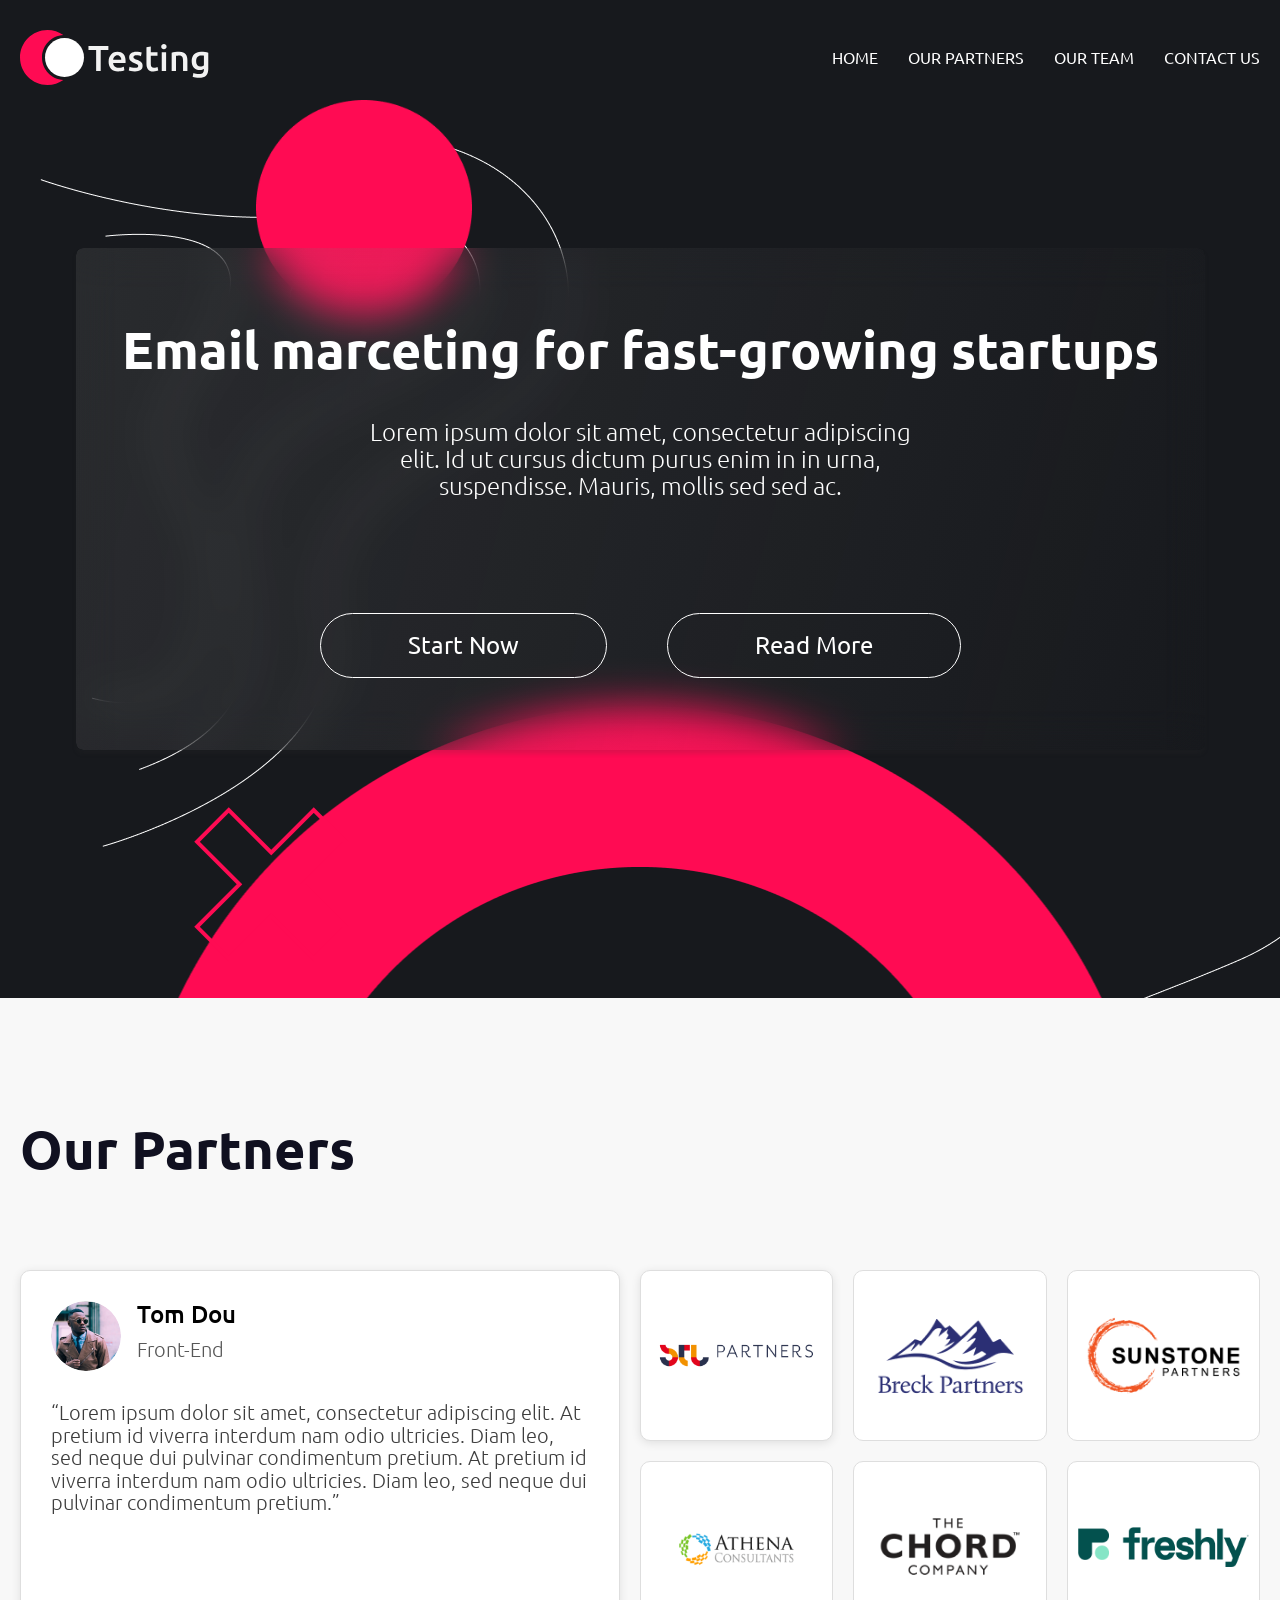
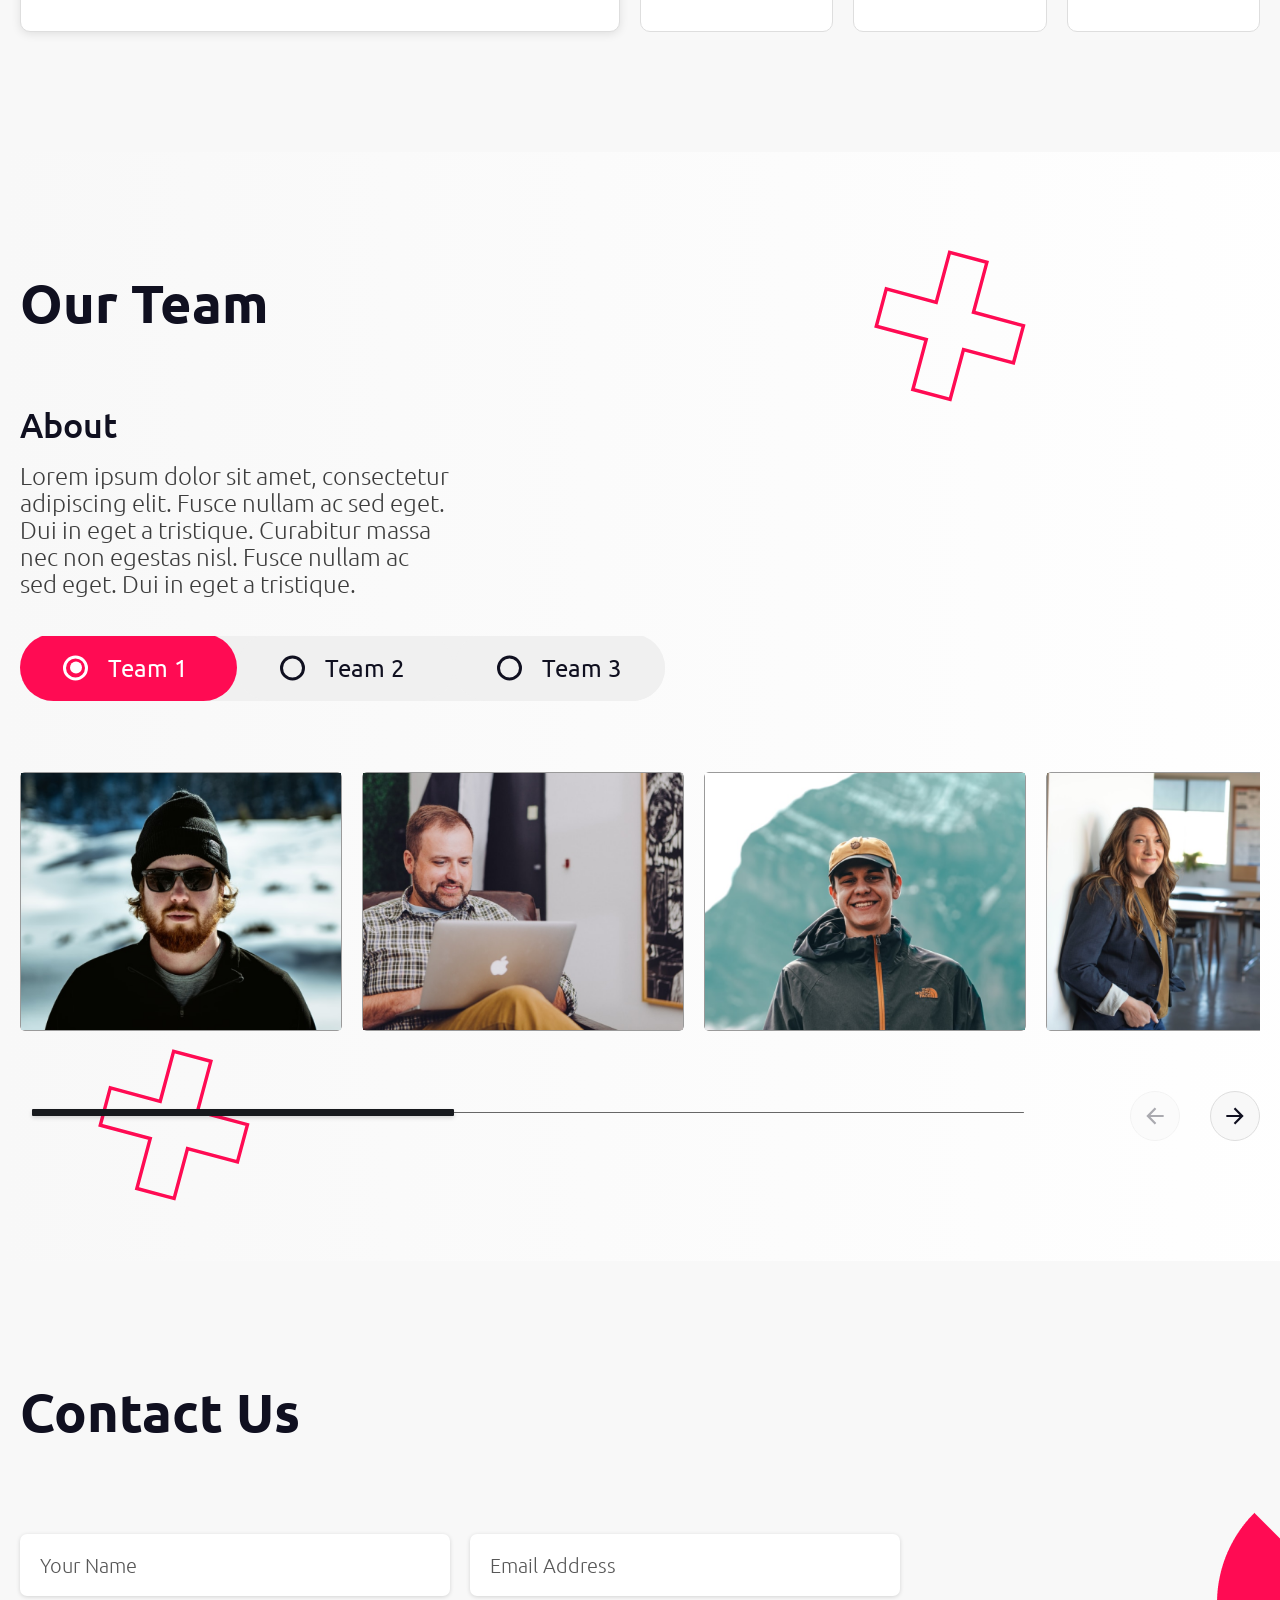
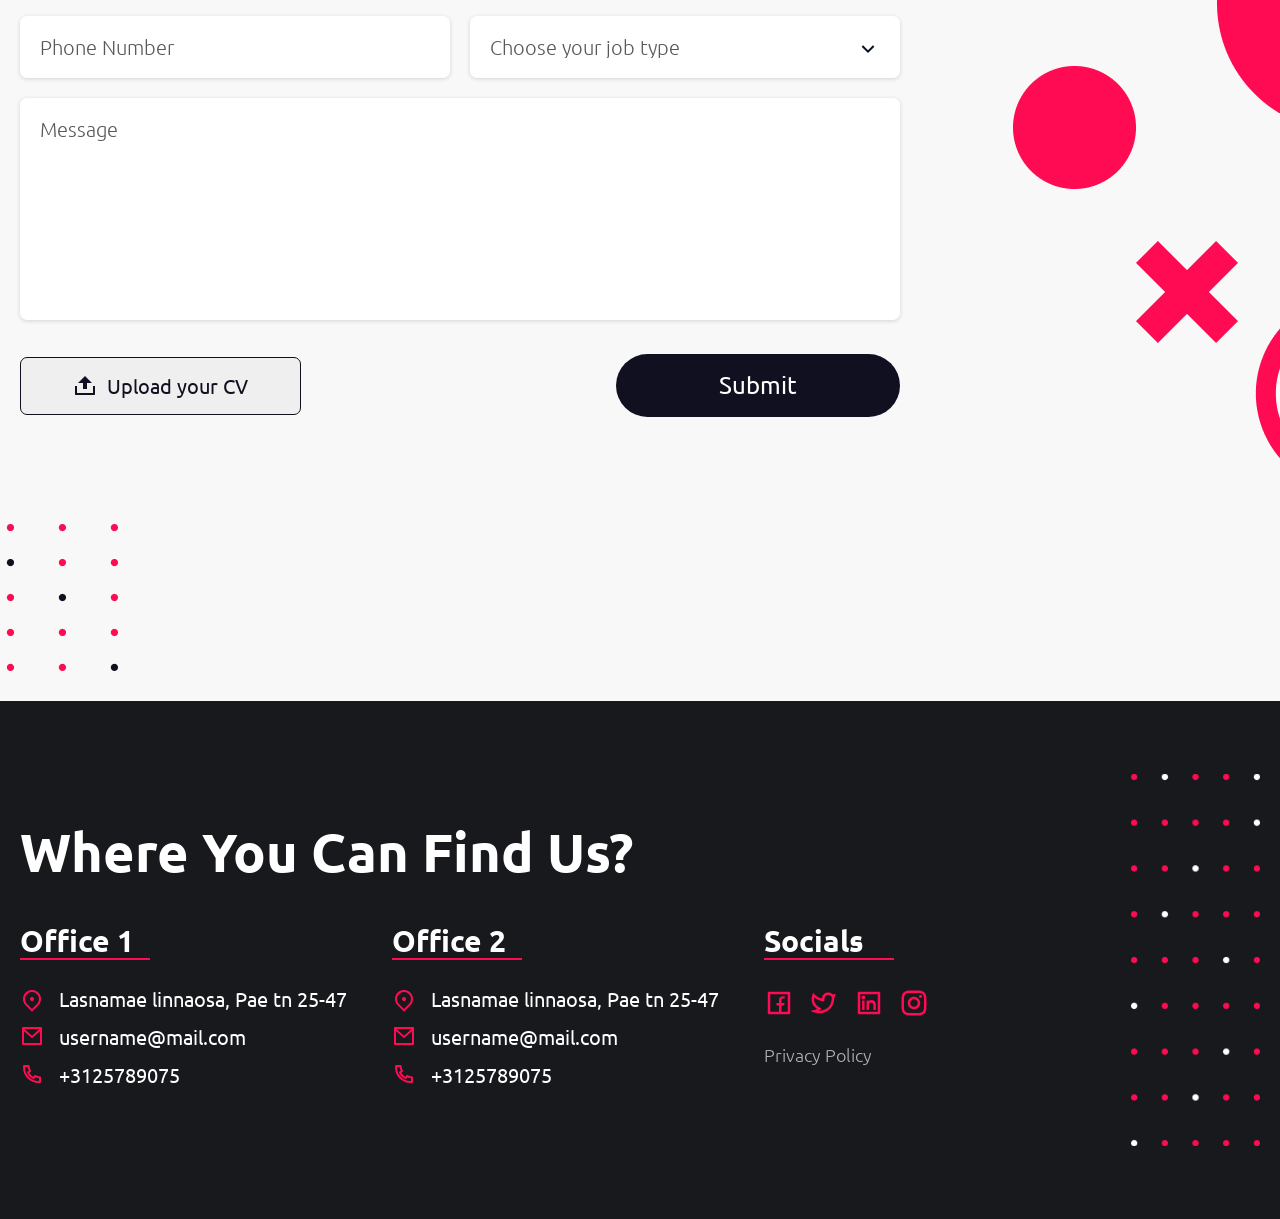
==== commit 20ed2a8e: "media 320px" ====
--- a/app/index.html
+++ b/app/index.html
@@ -50,29 +50,29 @@
     </svg>
     <header class="header">
         <div class="container">
-            <div class="header__inner">
-                <a class="header__logo" href="#">
+            <adiv class="header__inner">
+                <a class="header__logo" href="index.html">
                     <img src="images/logo.svg" alt="logo" class="header__logo-icon">
                 </a>
                 <nav class="header__menu">
                     <ul class="header__menu-list">
                         <li class="header__menu-item">
-                            <a class="header__menu-link" href="#">
+                            <a class="header__menu-link" href="#" data-scroll="#home">
                                 Home
                             </a>
                         </li>
                         <li class="header__menu-item">
-                            <a class="header__menu-link" href="#">
-                                Our Pertners
+                            <a class="header__menu-link" href="#" data-scroll="#partners">
+                                Our Partners
                             </a>
                         </li>
                         <li class="header__menu-item">
-                            <a class="header__menu-link" href="#">
+                            <a class="header__menu-link" href="#" data-scroll="#team">
                                 Our Team
                             </a>
                         </li>
                         <li class="header__menu-item">
-                            <a class="header__menu-link" href="#">
+                            <a class="header__menu-link" href="#" data-scroll="#contacts">
                                 Contact Us
                             </a>
                         </li>
@@ -113,12 +113,20 @@
                         </span>
                     </div>
                 </nav>
-            </div>
+                <a class="header__burger" href="#">
+                    <span></span>
+                    <span></span>
+                    <span></span>
+                </a>
+            </adiv>
         </div>
     </header>
     <div class="wrapper">
         <div class="main">
-            <section class="top">
+            <section class="top" id="home">
+                <div class="top__bg">
+                    <img src="images/top-bg.png" alt="bg">
+                </div>
                 <div class="container">
                     <div class="top__inner">
                         <div class="top__info">
@@ -141,7 +149,7 @@
                     </div>
                 </div>
             </section>
-            <section class="partners">
+            <section class="partners" id="partners">
                 <div class="container">
                     <div class="partners__inner">
                         <h3 class="partners__title">
@@ -288,7 +296,7 @@
                     </div>
                 </div>
             </section>
-            <section class="team">
+            <section class="team" id="team">
                 <div class="container">
                     <div class="team__inner">
                         <h3 class="team__title">
@@ -700,7 +708,7 @@
                     </div>
                 </div>
             </section>
-            <section class="contacts">
+            <section class="contacts" id="contacts">
                 <div class="container">
                     <div class="contacts__inner">
                         <h3 class="contacts__title">
@@ -743,7 +751,8 @@
                             </h6>
                             <ul class="footer__box-list">
                                 <li class="footer__box-item address">
-                                    Lasnamae linnaosa, Pae tn 25-47
+                                    <a class="footer__box-link" href="https://goo.gl/maps/pCVgBAKER8xU8gDt8" target="_blank">Lasnamae linnaosa, Pae tn 25-47
+                                    </a>
                                 </li>
                                 <li class="footer__box-item">
                                     <a class="footer__box-link email" href="mailto:username@mail.com">username@mail.com
@@ -763,7 +772,8 @@
                             </h6>
                             <ul class="footer__box-list">
                                 <li class="footer__box-item address">
-                                    Lasnamae linnaosa, Pae tn 25-47
+                                    <a class="footer__box-link" href="https://goo.gl/maps/pCVgBAKER8xU8gDt8" target="_blank">Lasnamae linnaosa, Pae tn 25-47
+                                    </a>
                                 </li>
                                 <li class="footer__box-item">
                                     <a class="footer__box-link email" href="mailto:username@mail.com">username@mail.com
--- a/app/css/style.min.css
+++ b/app/css/style.min.css
@@ -1 +1 @@
-.footer__title,.contacts__title,.team__title,.partners__title{font-size:54px;line-height:1.16;font-weight:700;color:#101020}html{-webkit-box-sizing:border-box;box-sizing:border-box}*,*::after,*::before{-webkit-box-sizing:inherit;box-sizing:inherit}ul[class],ol[class]{padding:0}body,h1,h2,h3,h4,h5,h6,p,ul,ol,li,figure,figcaption,blockquote,dl,dd{margin:0;font-size:inherit}ul[class]{list-style:none}img{max-width:100%;display:block}input,button,textarea,select{font:inherit}a{text-decoration:none}html,body{height:auto;font-family:"Ubuntu",sans-serif;line-height:1.12}.wrapper{display:-webkit-box;display:-ms-flexbox;display:flex;-webkit-box-orient:vertical;-webkit-box-direction:normal;-ms-flex-direction:column;flex-direction:column;min-height:100%}.main{-webkit-box-flex:1;-ms-flex:1 0 auto;flex:1 0 auto}.footer{-webkit-box-flex:0;-ms-flex:0 0 auto;flex:0 0 auto}.container{max-width:1800px;margin:0 auto;padding:0 10px}.social{display:-webkit-box;display:-ms-flexbox;display:flex;-webkit-box-orient:vertical;-webkit-box-direction:normal;-ms-flex-direction:column;flex-direction:column;-webkit-box-align:center;-ms-flex-align:center;align-items:center}.social__list{display:-webkit-box;display:-ms-flexbox;display:flex;-webkit-box-align:center;-ms-flex-align:center;align-items:center;margin-bottom:25px}.social__item+.social__item{margin-left:15px}.social__link-icon{width:30px;height:30px;fill:#fff}.social__privacy{font-size:16px;font-weight:300;color:#b1b1b1}.swiper-button-prev,.swiper-button-next{margin:0;top:calc(100% + 60px);right:0;width:50px;height:50px;border:1px solid #dedede;border-radius:50%;background-color:#f8f8f8}.swiper-button-prev::after,.swiper-button-next::after{content:none}.swiper-button-prev{left:auto;right:80px}.swiper-horizontal>.swiper-scrollbar{bottom:-82px;width:80%;height:1px;background-color:#676767}.swiper-scrollbar-drag{height:7px;background:#17191d;-webkit-box-shadow:0px 2px 4px rgba(0,0,0,.15);box-shadow:0px 2px 4px rgba(0,0,0,.15);border-radius:1px;top:-3px}.popup{display:none;z-index:100;position:fixed;height:100%;width:100%;top:0;left:0;background:rgba(0,0,0,.63)}.popup.open{display:block}.popup__body{min-height:100%;display:-webkit-box;display:-ms-flexbox;display:flex;-webkit-box-pack:center;-ms-flex-pack:center;justify-content:center;-webkit-box-align:center;-ms-flex-align:center;align-items:center;padding:20px}.popup__content{max-width:725px;background-color:#fff;-webkit-box-shadow:0px 2px 5px rgba(0,0,0,.15);box-shadow:0px 2px 5px rgba(0,0,0,.15);border-radius:10px;font-size:20px;padding:20px;position:relative}.popup__close{position:absolute;width:36px;height:36px;border-radius:50%;background-color:#f8f8f8;border:1px solid #dedede;background-image:url(../images/close-icon.svg);background-repeat:no-repeat;background-size:24px 24px;background-position:center;top:-10px;right:-10px;-webkit-box-shadow:0px 2px 4px rgba(0,0,0,.15);box-shadow:0px 2px 4px rgba(0,0,0,.15);cursor:pointer}.popup__data{display:-webkit-box;display:-ms-flexbox;display:flex;margin-bottom:20px}.popup__data-box{display:-webkit-box;display:-ms-flexbox;display:flex;-webkit-box-orient:vertical;-webkit-box-direction:normal;-ms-flex-direction:column;flex-direction:column;-webkit-box-pack:justify;-ms-flex-pack:justify;justify-content:space-between}.popup__data-img{max-width:271px;border:1px solid #9a9a9a;border-radius:5px;overflow:hidden;margin-right:20px}.popup__data-img img{width:100%;height:100%;-o-object-fit:cover;object-fit:cover}.popup__data-lists{display:-webkit-box;display:-ms-flexbox;display:flex;margin-bottom:10px}.popup__list-q{margin-right:23px}.popup__item-q{color:#585858;margin-bottom:12px;padding:7px 10px}.popup__list-a{display:-webkit-box;display:-ms-flexbox;display:flex;-webkit-box-orient:vertical;-webkit-box-direction:normal;-ms-flex-direction:column;flex-direction:column;-webkit-box-align:start;-ms-flex-align:start;align-items:start}.popup__item-a{color:#2c2c2c;font-weight:300;padding:7px 10px;background-color:#f4f4f4;border-radius:7px;margin-bottom:12px}.popup__item-a a{color:#2c2c2c}.popup .social__list{background-color:#f4f4f4;padding:5px 10px;border-radius:7px;-ms-flex-item-align:start;-ms-grid-row-align:start;align-self:start;margin-bottom:0}.popup .social__link-icon{fill:#ff0b53}.popup__text{font-style:20px;color:#3d3d3d;line-height:1.45}.header{position:absolute;top:0;right:0;width:100%;z-index:5}.header__inner{padding:30px 0;display:-webkit-box;display:-ms-flexbox;display:flex;-webkit-box-pack:justify;-ms-flex-pack:justify;justify-content:space-between;-webkit-box-align:center;-ms-flex-align:center;align-items:center}.header__logo{max-width:192px;max-height:55px}.header__menu{display:-webkit-box;display:-ms-flexbox;display:flex}.header__menu-list{display:-webkit-box;display:-ms-flexbox;display:flex;-webkit-box-align:center;-ms-flex-align:center;align-items:center}.header__menu-item+.header__menu-item{margin-left:30px}.header__menu-link{font-size:16px;color:#fff;text-transform:uppercase;-webkit-transition:all .3s;-o-transition:all .3s;transition:all .3s}.header__menu-link:hover{border-bottom:1px solid #fff}.header .social{display:none}.top{background-color:#17191d;background-image:url(../images/top-bg.png);background-repeat:no-repeat;background-position:top center;background-size:contain;position:relative}.top::before{position:absolute;content:"";max-width:256px;max-height:257px;width:100%;height:100%;background-color:#ff0b53;border-radius:50%;top:5%;left:25%}.top::after{position:absolute;content:"";max-width:1021px;max-height:292px;width:100%;height:100%;background-image:url(../images/semi-circle.png);background-repeat:no-repeat;background-size:contain;background-position:0 0;bottom:0;left:50%;-webkit-transform:translateX(-50%);-ms-transform:translateX(-50%);transform:translateX(-50%)}.top__inner{padding:248px 0;display:-webkit-box;display:-ms-flexbox;display:flex;-webkit-box-pack:center;-ms-flex-pack:center;justify-content:center;-webkit-box-align:center;-ms-flex-align:center;align-items:center}.top__info{position:relative;max-width:1268px;padding:72px 46px;-webkit-box-shadow:0px 4px 4px rgba(50,50,50,.15);box-shadow:0px 4px 4px rgba(50,50,50,.15);border-radius:7px;display:-webkit-box;display:-ms-flexbox;display:flex;-webkit-box-orient:vertical;-webkit-box-direction:normal;-ms-flex-direction:column;flex-direction:column;-webkit-box-align:center;-ms-flex-align:center;align-items:center;color:#fff;z-index:2;overflow:hidden}.top__info::before{content:"";position:absolute;top:0;right:0;bottom:0;left:0;background:-o-linear-gradient(345.07deg, rgba(122, 122, 122, 0.19) 1.86%, rgba(122, 122, 122, 0) 104.73%);background:linear-gradient(104.93deg, rgba(122, 122, 122, 0.19) 1.86%, rgba(122, 122, 122, 0) 104.73%);-webkit-backdrop-filter:blur(20px);backdrop-filter:blur(20px);border-radius:7px;z-index:-1}.top__info-title{text-align:center;font-size:72px;margin-bottom:40px}.top__info-text{font-size:24px;font-weight:300;max-width:742px;margin-bottom:114px}.top__info-btns{margin:0 30px;display:-webkit-box;display:-ms-flexbox;display:flex}.top__info-btn{font-size:24px;color:#fff;padding:18px 87px;background-color:#ff0b53;border:1px solid #ff0b53;border-radius:36px;margin:0 30px;-webkit-transition:all .3s;-o-transition:all .3s;transition:all .3s}.top__info-btn:last-child{background-color:transparent;border:1px solid #fff}.partners{background-color:#f8f8f8}.partners__inner{padding:120px 0}.partners__title{margin-bottom:90px}.partners__row{display:-webkit-box;display:-ms-flexbox;display:flex;margin:0 -10px;-webkit-box-pack:justify;-ms-flex-pack:justify;justify-content:space-between}.partners__info{max-width:860px;width:100%}.partners__info-item{display:none;height:100%;margin:0 10px;padding:30px;background:#fff;border:1px solid #dedede;-webkit-box-shadow:0px 2px 10px rgba(0,0,0,.1);box-shadow:0px 2px 10px rgba(0,0,0,.1);border-radius:10px}.partners__info-item.active{display:block}.partners__info-title{margin-bottom:30px;display:-webkit-box;display:-ms-flexbox;display:flex;-webkit-box-align:start;-ms-flex-align:start;align-items:flex-start}.partners__info-img{margin-right:16px;border-radius:50%;width:70px;height:70px}.partners__info-author{display:-webkit-box;display:-ms-flexbox;display:flex;-webkit-box-orient:vertical;-webkit-box-direction:normal;-ms-flex-direction:column;flex-direction:column}.partners__info-name{font-size:24px;font-weight:500;margin-bottom:10px}.partners__info-position{font-size:20px;font-weight:300;color:#575757}.partners__info-text{font-size:20px;font-weight:300;color:#3d3d3d}.partners__tabs-box{max-width:860px;width:100%;margin:0 10px;display:-ms-grid;display:grid;-ms-grid-columns:(1fr)[3];grid-template-columns:repeat(3, 1fr);-ms-grid-rows:(171px)[2];grid-template-rows:repeat(2, 171px);grid-gap:20px}.partners__tab-btn{background:#fff;border:1px solid #dedede;border-radius:10px;display:-webkit-box;display:-ms-flexbox;display:flex;-webkit-box-pack:center;-ms-flex-pack:center;justify-content:center;-webkit-box-align:center;-ms-flex-align:center;align-items:center;cursor:pointer;padding:10px}.partners__tab-btn.active{-webkit-box-shadow:0px 2px 10px rgba(0,0,0,.1);box-shadow:0px 2px 10px rgba(0,0,0,.1)}.partners__tab-img{-o-object-fit:cover;object-fit:cover}.team{background:-webkit-gradient(linear, left top, right top, from(#F8F8F8), color-stop(107.87%, rgba(248, 248, 248, 0)));background:-o-linear-gradient(left, #F8F8F8 0%, rgba(248, 248, 248, 0) 107.87%);background:linear-gradient(90deg, #F8F8F8 0%, rgba(248, 248, 248, 0) 107.87%);position:relative}.team::before,.team::after{content:"";position:absolute;max-width:148px;max-height:148px;width:100%;height:100%;background-image:url(../images/cross.svg);background-size:contain;background-repeat:no-repeat;background-position:top center}.team::before{bottom:62px;left:100px;-webkit-transform:rotate(-15deg);-ms-transform:rotate(-15deg);transform:rotate(-15deg)}.team::after{top:100px;right:20%;-webkit-transform:rotate(-15deg);-ms-transform:rotate(-15deg);transform:rotate(-15deg)}.team__inner{padding:120px 0}.team__title{margin-bottom:71px}.team__row{display:-ms-grid;display:grid;-ms-grid-columns:430px auto;grid-template-columns:430px auto;-webkit-box-align:center;-ms-flex-align:center;align-items:center;min-width:0;overflow:hidden}.team__info{background:inherit;position:relative;z-index:2;margin-right:20px;-ms-flex-item-align:start;-ms-grid-row-align:start;align-self:start;margin-top:30%}.team__info-title{font-size:34px;font-weight:500;margin-bottom:18px;color:#101020}.team__info-text{font-size:24px;font-weight:300;color:#3d3d3d}.team__tab-nav{display:inline-block;background:#f0f0f0;border-radius:61px;margin-bottom:71px;padding:19px 0}.team__tab-btn{font-size:24px;color:#101020;padding:19px 43px 19px 88px;background-color:inherit;border-radius:61px;position:relative;cursor:pointer;-webkit-transition:all .2s;-o-transition:all .2s;transition:all .2s}.team__tab-radio{display:none}.team__tab-radio:checked+.team__tab-btn{background-color:#ff0b53;color:#fff}.team__tab-radio:checked+.team__tab-btn span{border:3px solid #fff;background-color:#ff0b53}.team__tab-radio:checked+.team__tab-btn span::after{background-color:#fff;-webkit-transform:translate(-50%, -50%) scale(1);-ms-transform:translate(-50%, -50%) scale(1);transform:translate(-50%, -50%) scale(1)}.team__tab-btn span{position:absolute;top:50%;-webkit-transform:translateY(-50%);-ms-transform:translateY(-50%);transform:translateY(-50%);left:43px;width:25px;height:25px;border-radius:50%;border:3px solid #101020;-webkit-transition:all .1s;-o-transition:all .1s;transition:all .1s}.team__tab-btn span::after{content:"";position:absolute;width:12px;height:12px;background-color:#101020;border-radius:50%;top:50%;left:50%;-webkit-transform:translate(-50%, -50%) scale(0);-ms-transform:translate(-50%, -50%) scale(0);transform:translate(-50%, -50%) scale(0);-webkit-transition:all .1s;-o-transition:all .1s;transition:all .1s}.team__gallery{min-width:0;overflow:hidden;padding-bottom:110px}.team .swiper-slide{-ms-flex-negative:1;flex-shrink:1}.team__swiper{position:relative;display:none}.team__swiper.active{display:block}.team__slider-wrapp{display:-webkit-box;display:-ms-flexbox;display:flex;margin:0 -10px;min-width:0px}.team__slider-item{width:430px;border:1px solid #9a9a9a;border-radius:5px;position:relative}.team__item-info{display:-webkit-box;display:-ms-flexbox;display:flex;-webkit-box-orient:vertical;-webkit-box-direction:normal;-ms-flex-direction:column;flex-direction:column;-webkit-box-pack:center;-ms-flex-pack:center;justify-content:center;-webkit-box-align:center;-ms-flex-align:center;align-items:center;width:100%;height:100%;background-color:rgba(0,0,0,.5);position:absolute;top:0;left:0;z-index:2;opacity:0;-webkit-transition:opacity .2s linear;-o-transition:opacity .2s linear;transition:opacity .2s linear}.team__item-info:hover{opacity:1}.team__item-name{font-size:30px;font-weight:500;color:#fff;margin-bottom:10px}.team__item-position{font-size:24px;color:#f2f2f2;margin-bottom:30px}.team__item-link{font-size:24px;color:#fff;background-color:#ff0b53;padding:18px 74px;border-radius:49px}.contacts{background-color:#f8f8f8;background-image:url(../images/contacts-bg.png);background-repeat:no-repeat;background-position:top center;background-size:cover}.contacts__inner{padding:120px 0 284px}.contacts__title{margin-bottom:90px}.contacts__form{max-width:880px;display:-webkit-box;display:-ms-flexbox;display:flex;-ms-flex-wrap:wrap;flex-wrap:wrap;-webkit-box-pack:justify;-ms-flex-pack:justify;justify-content:space-between;-webkit-box-align:center;-ms-flex-align:center;align-items:center}.contacts__form-input,.contacts__select,.contacts__form-textarea{max-width:430px;width:100%;margin-bottom:20px;background:#fff;-webkit-box-shadow:0px 1px 4px rgba(0,0,0,.15);box-shadow:0px 1px 4px rgba(0,0,0,.15);border:none;border-radius:7px;padding:20px;color:#585858;font-size:20px;font-weight:300}.contacts__form-input::-webkit-input-placeholder, .contacts__select::-webkit-input-placeholder, .contacts__form-textarea::-webkit-input-placeholder{font-size:20px;font-weight:300;color:#585858}.contacts__form-input::-moz-placeholder, .contacts__select::-moz-placeholder, .contacts__form-textarea::-moz-placeholder{font-size:20px;font-weight:300;color:#585858}.contacts__form-input:-ms-input-placeholder, .contacts__select:-ms-input-placeholder, .contacts__form-textarea:-ms-input-placeholder{font-size:20px;font-weight:300;color:#585858}.contacts__form-input::-ms-input-placeholder, .contacts__select::-ms-input-placeholder, .contacts__form-textarea::-ms-input-placeholder{font-size:20px;font-weight:300;color:#585858}.contacts__form-input::placeholder,.contacts__select::placeholder,.contacts__form-textarea::placeholder{font-size:20px;font-weight:300;color:#585858}.contacts__select-wrapp{max-width:430px;width:100%;position:relative}.contacts__select-wrapp::after{content:"";position:absolute;width:24px;height:24px;background-image:url(../images/arrow-down.svg);background-repeat:no-repeat;background-size:cover;background-position:top center;top:40%;-webkit-transform:translateY(-50%);-ms-transform:translateY(-50%);transform:translateY(-50%);right:20px}.contacts__select-wrapp select{-webkit-appearance:none;-moz-appearance:none;appearance:none}.contacts__form-textarea{resize:none;max-width:none;height:222px;margin-bottom:34px}.contacts__form-btns{width:100%;display:-webkit-box;display:-ms-flexbox;display:flex;-ms-flex-wrap:wrap;flex-wrap:wrap;-webkit-box-pack:justify;-ms-flex-pack:justify;justify-content:space-between;-webkit-box-align:center;-ms-flex-align:center;align-items:center}.contacts__hidden-input{display:none}.contacts__upload-text{font-size:14px;font-weight:300;color:#585858}.contacts__form-upload{font-size:20px;color:#101020;border:1px solid #101020;border-radius:7px;padding:17px 52px 17px 86px;position:relative;cursor:pointer}.contacts__form-upload::before{content:"";position:absolute;width:24px;height:24px;background-image:url(../images/upload-icon.svg);background-repeat:no-repeat;background-size:cover;background-position:top center;top:50%;-webkit-transform:translateY(-50%);-ms-transform:translateY(-50%);transform:translateY(-50%);left:52px}.contacts__form-submit{font-size:24px;padding:18px 103px;background-color:#101020;border-radius:36px;border:none;color:#fff;cursor:pointer;-webkit-transition:all .3s;-o-transition:all .3s;transition:all .3s}.contacts__form-submit:hover{background-color:#ff0b53}.footer{background-color:#17191d;padding:73px 0}.footer__inner{background-image:url(../images/footer-bg.png);background-repeat:no-repeat;background-size:contain;background-position:center right;padding:47px 0 43px}.footer__title{color:#fff;margin-bottom:40px}.footer__row{display:-webkit-box;display:-ms-flexbox;display:flex}.footer__box{width:30%}.footer__box-title{font-size:30px;color:#fff;margin-bottom:30px;position:relative}.footer__box-title::after{content:"";position:absolute;width:130px;height:2px;background-color:#ff0b53;top:100%;left:0}.footer__box-item{font-size:20px;color:#fff;margin-bottom:16px}.footer__box-link{color:#fff}.footer .address,.footer .email,.footer .phone{padding-left:39px;position:relative}.footer .address::before,.footer .email::before,.footer .phone::before{content:"";position:absolute;width:24px;height:24px;background-repeat:no-repeat;background-position:0 0;background-size:contain;top:0;left:0}.footer .address::before{background-image:url(../images/map-pin.svg)}.footer .email::before{background-image:url(../images/mail.svg)}.footer .phone::before{background-image:url(../images/phone.svg)}.footer .social{-webkit-box-align:start;-ms-flex-align:start;align-items:flex-start}.footer .social__link-icon{fill:#ff0b53}.footer .social__privacy{font-size:18px}+.footer__title,.contacts__title,.team__title,.partners__title{font-size:54px;line-height:1.16;font-weight:700;color:#101020}html{-webkit-box-sizing:border-box;box-sizing:border-box}*,*::after,*::before{-webkit-box-sizing:inherit;box-sizing:inherit}ul[class],ol[class]{padding:0}body,h1,h2,h3,h4,h5,h6,p,ul,ol,li,figure,figcaption,blockquote,dl,dd{margin:0;font-size:inherit}ul[class]{list-style:none}img{max-width:100%;display:block}input,button,textarea,select{font:inherit}a{text-decoration:none}html,body{height:auto;font-family:"Ubuntu",sans-serif;line-height:1.12}body::-webkit-scrollbar{width:0;height:0}.wrapper{display:-webkit-box;display:-ms-flexbox;display:flex;-webkit-box-orient:vertical;-webkit-box-direction:normal;-ms-flex-direction:column;flex-direction:column;min-height:100%}.main{-webkit-box-flex:1;-ms-flex:1 0 auto;flex:1 0 auto}.footer{-webkit-box-flex:0;-ms-flex:0 0 auto;flex:0 0 auto}.container{max-width:1820px;margin:0 auto;padding:0 20px}.social{display:-webkit-box;display:-ms-flexbox;display:flex;-webkit-box-orient:vertical;-webkit-box-direction:normal;-ms-flex-direction:column;flex-direction:column;-webkit-box-align:center;-ms-flex-align:center;align-items:center}.social__list{display:-webkit-box;display:-ms-flexbox;display:flex;-webkit-box-align:center;-ms-flex-align:center;align-items:center;margin-bottom:25px}.social__item+.social__item{margin-left:15px}.social__link-icon{width:30px;height:30px;fill:#fff}.social__privacy{font-size:16px;font-weight:300;color:#b1b1b1}.swiper-button-prev,.swiper-button-next{margin:0;top:calc(100% + 60px);right:0;width:50px;height:50px;border:1px solid #dedede;border-radius:50%;background-color:#f8f8f8}.swiper-button-prev::after,.swiper-button-next::after{content:none}.swiper-button-prev{left:auto;right:80px}.swiper-horizontal>.swiper-scrollbar{bottom:-82px;width:80%;height:1px;background-color:#676767}.swiper-scrollbar-drag{height:7px;background:#17191d;-webkit-box-shadow:0px 2px 4px rgba(0,0,0,.15);box-shadow:0px 2px 4px rgba(0,0,0,.15);border-radius:1px;top:-3px}.popup{display:none;z-index:100;position:fixed;height:100%;width:100%;top:0;left:0;background:rgba(0,0,0,.63)}.popup.open{display:block}.popup__body{min-height:100%;display:-webkit-box;display:-ms-flexbox;display:flex;-webkit-box-pack:center;-ms-flex-pack:center;justify-content:center;-webkit-box-align:center;-ms-flex-align:center;align-items:center;padding:20px}.popup__content{max-width:725px;background-color:#fff;-webkit-box-shadow:0px 2px 5px rgba(0,0,0,.15);box-shadow:0px 2px 5px rgba(0,0,0,.15);border-radius:10px;font-size:20px;padding:20px;position:relative}.popup__close{position:absolute;width:36px;height:36px;border-radius:50%;background-color:#f8f8f8;border:1px solid #dedede;background-image:url(../images/close-icon.svg);background-repeat:no-repeat;background-size:24px 24px;background-position:center;top:-10px;right:-10px;-webkit-box-shadow:0px 2px 4px rgba(0,0,0,.15);box-shadow:0px 2px 4px rgba(0,0,0,.15);cursor:pointer;-webkit-transition:all .3s;-o-transition:all .3s;transition:all .3s}.popup__close:hover{background-color:#dedede}.popup__data{display:-webkit-box;display:-ms-flexbox;display:flex;margin-bottom:20px}.popup__data-box{display:-webkit-box;display:-ms-flexbox;display:flex;-webkit-box-orient:vertical;-webkit-box-direction:normal;-ms-flex-direction:column;flex-direction:column;-webkit-box-pack:justify;-ms-flex-pack:justify;justify-content:space-between}.popup__data-img{max-width:271px;border:1px solid #9a9a9a;border-radius:5px;overflow:hidden;margin-right:20px}.popup__data-img img{width:100%;height:100%;-o-object-fit:cover;object-fit:cover}.popup__data-lists{display:-webkit-box;display:-ms-flexbox;display:flex;margin-bottom:10px}.popup__list-q{margin-right:23px}.popup__item-q{color:#585858;margin-bottom:12px;padding:7px 10px}.popup__list-a{display:-webkit-box;display:-ms-flexbox;display:flex;-webkit-box-orient:vertical;-webkit-box-direction:normal;-ms-flex-direction:column;flex-direction:column;-webkit-box-align:start;-ms-flex-align:start;align-items:start}.popup__item-a{color:#2c2c2c;font-weight:300;padding:7px 10px;background-color:#f4f4f4;border-radius:7px;margin-bottom:12px}.popup__item-a a{color:#2c2c2c}.popup__item-a a:hover{color:#ff0b53}.popup .social__list{background-color:#f4f4f4;padding:5px 10px;border-radius:7px;-ms-flex-item-align:start;-ms-grid-row-align:start;align-self:start;margin-bottom:0}.popup .social__link-icon{fill:#ff0b53;-webkit-transition:all .3s;-o-transition:all .3s;transition:all .3s}.popup .social__link-icon:hover{fill:#101020}.popup__text{font-style:20px;color:#3d3d3d;line-height:1.45}.scroll-lock{overflow:hidden}.header{position:absolute;top:0;right:0;width:100%;z-index:5}.header__inner{padding:30px 0;display:-webkit-box;display:-ms-flexbox;display:flex;-webkit-box-pack:justify;-ms-flex-pack:justify;justify-content:space-between;-webkit-box-align:center;-ms-flex-align:center;align-items:center}.header__logo{max-width:192px;max-height:55px;z-index:5}.header__menu{display:-webkit-box;display:-ms-flexbox;display:flex}.header__menu-list{display:-webkit-box;display:-ms-flexbox;display:flex;-webkit-box-align:center;-ms-flex-align:center;align-items:center}.header__menu-item+.header__menu-item{margin-left:30px}.header__menu-link{font-size:16px;color:#fff;text-transform:uppercase;border-bottom:3px solid transparent;-webkit-transition:all .3s;-o-transition:all .3s;transition:all .3s}.header__menu-link:hover{border-bottom:3px solid #ff0b53}.header__burger{display:none;width:50px;height:50px;-webkit-box-orient:vertical;-webkit-box-direction:normal;-ms-flex-direction:column;flex-direction:column;-webkit-box-pack:center;-ms-flex-pack:center;justify-content:center}.header__burger span{width:100%;height:5px;background-color:#fff;margin:4px 0;display:block;-webkit-transition:all .3s;-o-transition:all .3s;transition:all .3s}.header__burger:hover span{background-color:#ff0b53}.header__burger.close span:first-child{-webkit-transform:translateY(12px) rotate(45deg);-ms-transform:translateY(12px) rotate(45deg);transform:translateY(12px) rotate(45deg)}.header__burger.close span:nth-child(2){visibility:hidden}.header__burger.close span:last-child{-webkit-transform:translateY(-13px) rotate(-45deg);-ms-transform:translateY(-13px) rotate(-45deg);transform:translateY(-13px) rotate(-45deg)}.header .social{display:none}.fixed.header{position:fixed;background-color:#17191d;z-index:99}.fixed .header__inner{padding:15px 0}.fixed .social__link-icon{fill:#17191d;-webkit-transition:all .3s;-o-transition:all .3s;transition:all .3s}.fixed .social__link-icon:hover{fill:#ff0b53}.fixed .social__privacy{color:#17191d}.top{background-color:#17191d;position:relative}.top::before{display:block;position:absolute;content:"";max-width:256px;max-height:257px;width:100%;height:100%;background-image:url(../images/circle.png);background-repeat:no-repeat;background-size:contain;background-position:0 0;top:5%;left:25%;z-index:2}.top::after{display:block;position:absolute;content:"";max-width:1021px;max-height:292px;width:100%;height:100%;background-image:url(../images/semi-circle.png);background-repeat:no-repeat;background-size:contain;background-position:0 0;bottom:0;left:50%;-webkit-transform:translateX(-50%);-ms-transform:translateX(-50%);transform:translateX(-50%)}.top__bg{position:absolute;top:0;left:0;width:100%;height:100%;z-index:1;overflow:hidden}.top__bg img{-o-object-fit:cover;object-fit:cover;max-width:none;margin:0 auto}.top__inner{padding:248px 0;display:-webkit-box;display:-ms-flexbox;display:flex;-webkit-box-pack:center;-ms-flex-pack:center;justify-content:center;-webkit-box-align:center;-ms-flex-align:center;align-items:center}.top__info{position:relative;max-width:1268px;padding:72px 46px;-webkit-box-shadow:0px 4px 4px rgba(50,50,50,.15);box-shadow:0px 4px 4px rgba(50,50,50,.15);border-radius:7px;display:-webkit-box;display:-ms-flexbox;display:flex;-webkit-box-orient:vertical;-webkit-box-direction:normal;-ms-flex-direction:column;flex-direction:column;-webkit-box-align:center;-ms-flex-align:center;align-items:center;color:#fff;z-index:2;overflow:hidden}.top__info::before{content:"";position:absolute;top:0;right:0;bottom:0;left:0;background:-o-linear-gradient(345.07deg, rgba(122, 122, 122, 0.19) 1.86%, rgba(122, 122, 122, 0) 104.73%);background:linear-gradient(104.93deg, rgba(122, 122, 122, 0.19) 1.86%, rgba(122, 122, 122, 0) 104.73%);-webkit-backdrop-filter:blur(20px);backdrop-filter:blur(20px);border-radius:7px;z-index:-1}.top__info.hidden{visibility:hidden}.top__info-title{text-align:center;font-size:72px;margin-bottom:40px}.top__info-text{text-align:center;font-size:24px;font-weight:300;max-width:742px;margin-bottom:114px}.top__info-btns{margin:0 -30px;display:-webkit-box;display:-ms-flexbox;display:flex}.top__info-btn{font-size:24px;color:#fff;padding:18px 87px;border-radius:36px;margin:0 30px;background-color:transparent;border:1px solid #fff;-webkit-transition:all .3s;-o-transition:all .3s;transition:all .3s}.top__info-btn:hover{background-color:#ff0b53;border:1px solid #ff0b53}.partners{background-color:#f8f8f8}.partners__inner{padding:120px 0}.partners__title{margin-bottom:90px}.partners__row{display:-webkit-box;display:-ms-flexbox;display:flex;margin:0 -10px;-webkit-box-pack:justify;-ms-flex-pack:justify;justify-content:space-between}.partners__info{max-width:860px;width:100%}.partners__info-item{display:none;height:100%;margin:0 10px;padding:30px;background:#fff;border:1px solid #dedede;-webkit-box-shadow:0px 2px 10px rgba(0,0,0,.1);box-shadow:0px 2px 10px rgba(0,0,0,.1);border-radius:10px}.partners__info-item.active{display:block}.partners__info-title{margin-bottom:30px;display:-webkit-box;display:-ms-flexbox;display:flex;-webkit-box-align:start;-ms-flex-align:start;align-items:flex-start}.partners__info-img{margin-right:16px;border-radius:50%;width:70px;height:70px}.partners__info-author{display:-webkit-box;display:-ms-flexbox;display:flex;-webkit-box-orient:vertical;-webkit-box-direction:normal;-ms-flex-direction:column;flex-direction:column}.partners__info-name{font-size:24px;font-weight:500;margin-bottom:10px}.partners__info-position{font-size:20px;font-weight:300;color:#575757}.partners__info-text{font-size:20px;font-weight:300;color:#3d3d3d}.partners__tabs-box{max-width:860px;width:100%;margin:0 10px;display:-ms-grid;display:grid;-ms-grid-columns:(1fr)[3];grid-template-columns:repeat(3, 1fr);-ms-grid-rows:(171px)[2];grid-template-rows:repeat(2, 171px);grid-gap:20px}.partners__tab-btn{background:#fff;border:1px solid #dedede;border-radius:10px;display:-webkit-box;display:-ms-flexbox;display:flex;-webkit-box-pack:center;-ms-flex-pack:center;justify-content:center;-webkit-box-align:center;-ms-flex-align:center;align-items:center;cursor:pointer;padding:10px}.partners__tab-btn.active{-webkit-box-shadow:0px 2px 10px rgba(0,0,0,.1);box-shadow:0px 2px 10px rgba(0,0,0,.1)}.partners__tab-img{-o-object-fit:cover;object-fit:cover}.team{background:-webkit-gradient(linear, left top, right top, from(#F8F8F8), color-stop(107.87%, rgba(248, 248, 248, 0)));background:-o-linear-gradient(left, #F8F8F8 0%, rgba(248, 248, 248, 0) 107.87%);background:linear-gradient(90deg, #F8F8F8 0%, rgba(248, 248, 248, 0) 107.87%);position:relative}.team::before,.team::after{content:"";position:absolute;max-width:148px;max-height:148px;width:100%;height:100%;background-image:url(../images/cross.svg);background-size:contain;background-repeat:no-repeat;background-position:top center}.team::before{bottom:62px;left:100px;-webkit-transform:rotate(-15deg);-ms-transform:rotate(-15deg);transform:rotate(-15deg)}.team::after{top:100px;right:20%;-webkit-transform:rotate(-15deg);-ms-transform:rotate(-15deg);transform:rotate(-15deg)}.team__inner{padding:120px 0}.team__title{margin-bottom:71px}.team__row{display:-webkit-box;display:-ms-flexbox;display:flex;-ms-grid-columns:430px auto;grid-template-columns:430px auto;-webkit-box-align:center;-ms-flex-align:center;align-items:center;min-width:0;overflow:hidden}.team__info{background:inherit;position:relative;z-index:2;margin-right:20px;-ms-flex-item-align:center;-ms-grid-row-align:center;align-self:center;width:430px;-ms-flex-negative:0;flex-shrink:0;-webkit-transform:translateY(-50px);-ms-transform:translateY(-50px);transform:translateY(-50px)}.team__info-title{font-size:34px;font-weight:500;margin-bottom:18px;color:#101020}.team__info-text{font-size:24px;font-weight:300;color:#3d3d3d}.team__tab-nav{display:inline-block;background:#f0f0f0;border-radius:61px;margin-bottom:71px;padding:19px 0}.team__tab-btn{font-size:24px;color:#101020;padding:19px 43px 19px 88px;background-color:inherit;border-radius:61px;position:relative;cursor:pointer;-webkit-transition:all .2s;-o-transition:all .2s;transition:all .2s}.team__tab-radio{display:none}.team__tab-radio:checked+.team__tab-btn{background-color:#ff0b53;color:#fff}.team__tab-radio:checked+.team__tab-btn span{border:3px solid #fff;background-color:#ff0b53}.team__tab-radio:checked+.team__tab-btn span::after{background-color:#fff;-webkit-transform:translate(-50%, -50%) scale(1);-ms-transform:translate(-50%, -50%) scale(1);transform:translate(-50%, -50%) scale(1)}.team__tab-btn span{position:absolute;top:50%;-webkit-transform:translateY(-50%);-ms-transform:translateY(-50%);transform:translateY(-50%);left:43px;width:25px;height:25px;border-radius:50%;border:3px solid #101020}.team__tab-btn span::after{content:"";position:absolute;width:12px;height:12px;background-color:#101020;border-radius:50%;top:50%;left:50%;-webkit-transform:translate(-50%, -50%) scale(0);-ms-transform:translate(-50%, -50%) scale(0);transform:translate(-50%, -50%) scale(0)}.team__gallery{min-width:0;overflow:hidden;padding-bottom:110px}.team .swiper-slide{-ms-flex-negative:1;flex-shrink:1}.team__swiper{position:relative;display:none}.team__swiper.active{display:block}.team__slider-wrapp{display:-webkit-box;display:-ms-flexbox;display:flex;margin:0 -10px;min-width:0px}.team__slider-item{width:430px;border:1px solid #9a9a9a;border-radius:5px;position:relative}.team__item-info{display:-webkit-box;display:-ms-flexbox;display:flex;-webkit-box-orient:vertical;-webkit-box-direction:normal;-ms-flex-direction:column;flex-direction:column;-webkit-box-pack:center;-ms-flex-pack:center;justify-content:center;-webkit-box-align:center;-ms-flex-align:center;align-items:center;width:100%;height:100%;background-color:rgba(0,0,0,.5);position:absolute;top:0;left:0;z-index:2;opacity:0;-webkit-transition:opacity .2s linear;-o-transition:opacity .2s linear;transition:opacity .2s linear}.team__item-info:hover{opacity:1}.team__item-name{font-size:30px;font-weight:500;color:#fff;margin-bottom:10px}.team__item-position{font-size:24px;color:#f2f2f2;margin-bottom:30px}.team__item-link{font-size:24px;color:#fff;background-color:#ff0b53;border:1px solid #ff0b53;padding:18px 74px;border-radius:49px;-webkit-transition:all .3s;-o-transition:all .3s;transition:all .3s}.team__item-link:hover{background-color:transparent;border:1px solid #fff}.contacts{background-color:#f8f8f8;background-image:url(../images/contacts-bg.png);background-repeat:no-repeat;background-position:top center;background-size:cover}.contacts__inner{padding:120px 0 284px}.contacts__title{margin-bottom:90px}.contacts__form{max-width:880px;display:-webkit-box;display:-ms-flexbox;display:flex;-ms-flex-wrap:wrap;flex-wrap:wrap;-webkit-box-pack:justify;-ms-flex-pack:justify;justify-content:space-between;-webkit-box-align:center;-ms-flex-align:center;align-items:center}.contacts__form-input,.contacts__select,.contacts__form-textarea{max-width:430px;width:100%;margin-bottom:20px;background:#fff;-webkit-box-shadow:0px 1px 4px rgba(0,0,0,.15);box-shadow:0px 1px 4px rgba(0,0,0,.15);border:none;border-radius:7px;padding:20px;color:#585858;font-size:20px;font-weight:300}.contacts__form-input::-webkit-input-placeholder, .contacts__select::-webkit-input-placeholder, .contacts__form-textarea::-webkit-input-placeholder{font-size:20px;font-weight:300;color:#585858}.contacts__form-input::-moz-placeholder, .contacts__select::-moz-placeholder, .contacts__form-textarea::-moz-placeholder{font-size:20px;font-weight:300;color:#585858}.contacts__form-input:-ms-input-placeholder, .contacts__select:-ms-input-placeholder, .contacts__form-textarea:-ms-input-placeholder{font-size:20px;font-weight:300;color:#585858}.contacts__form-input::-ms-input-placeholder, .contacts__select::-ms-input-placeholder, .contacts__form-textarea::-ms-input-placeholder{font-size:20px;font-weight:300;color:#585858}.contacts__form-input::placeholder,.contacts__select::placeholder,.contacts__form-textarea::placeholder{font-size:20px;font-weight:300;color:#585858}.contacts__form-input:-webkit-autofill,.contacts__select:-webkit-autofill,.contacts__form-textarea:-webkit-autofill{-webkit-transition:background-color 5000s ease-in-out 0s;transition:background-color 5000s ease-in-out 0s;background-color:transparent}.contacts__select-wrapp{max-width:430px;width:100%;position:relative}.contacts__select-wrapp::after{content:"";position:absolute;width:24px;height:24px;background-image:url(../images/arrow-down.svg);background-repeat:no-repeat;background-size:cover;background-position:top center;top:40%;-webkit-transform:translateY(-50%);-ms-transform:translateY(-50%);transform:translateY(-50%);right:20px}.contacts__select-wrapp select{-webkit-appearance:none;-moz-appearance:none;appearance:none}.contacts__form-textarea{resize:none;max-width:none;height:222px;margin-bottom:34px}.contacts__form-btns{width:100%;display:-webkit-box;display:-ms-flexbox;display:flex;-ms-flex-wrap:wrap;flex-wrap:wrap;-webkit-box-pack:justify;-ms-flex-pack:justify;justify-content:space-between;-webkit-box-align:center;-ms-flex-align:center;align-items:center}.contacts__hidden-input{display:none}.contacts__upload-text{font-size:14px;font-weight:300;color:#585858}.contacts__form-upload{font-size:20px;color:#101020;border:1px solid #101020;border-radius:7px;padding:17px 52px 17px 86px;position:relative;cursor:pointer;-webkit-transition:all .3s;-o-transition:all .3s;transition:all .3s}.contacts__form-upload::before{content:"";position:absolute;width:24px;height:24px;background-image:url(../images/upload-icon.svg);background-repeat:no-repeat;background-size:cover;background-position:top center;top:50%;-webkit-transform:translateY(-50%);-ms-transform:translateY(-50%);transform:translateY(-50%);left:52px}.contacts__form-upload:hover{background-color:#d4d1d1}.contacts__form-submit{font-size:24px;padding:18px 103px;background-color:#101020;border-radius:36px;border:none;color:#fff;cursor:pointer;-webkit-transition:all .3s;-o-transition:all .3s;transition:all .3s}.contacts__form-submit:hover{background-color:#ff0b53}.footer{background-color:#17191d;padding:73px 0}.footer__inner{background-image:url(../images/footer-bg.png);background-repeat:no-repeat;background-size:contain;background-position:center right;padding:47px 0 43px}.footer__title{color:#fff;margin-bottom:40px}.footer__row{display:-webkit-box;display:-ms-flexbox;display:flex}.footer__box{width:30%}.footer__box-title{font-size:30px;color:#fff;margin-bottom:30px;position:relative}.footer__box-title::after{content:"";position:absolute;width:130px;height:2px;background-color:#ff0b53;top:100%;left:0}.footer__box-item{font-size:20px;color:#fff;margin-bottom:16px}.footer__box-link{color:#fff}.footer__box-link:hover{color:#ff0b53}.footer .address,.footer .email,.footer .phone{padding-left:39px;position:relative;-webkit-transition:all .3s;-o-transition:all .3s;transition:all .3s}.footer .address::before,.footer .email::before,.footer .phone::before{content:"";position:absolute;width:24px;height:24px;background-repeat:no-repeat;background-position:0 0;background-size:contain;top:0;left:0}.footer .address::before{background-image:url(../images/map-pin.svg)}.footer .email::before{background-image:url(../images/mail.svg)}.footer .phone::before{background-image:url(../images/phone.svg)}.footer .social{-webkit-box-align:start;-ms-flex-align:start;align-items:flex-start}.footer .social__link-icon{fill:#ff0b53;-webkit-transition:all .3s;-o-transition:all .3s;transition:all .3s}.footer .social__link-icon:hover{fill:#fff}.footer .social__privacy{font-size:18px}@media(max-width: 1625px){.team__slider-item{width:320px}.team__info{-webkit-transform:translateY(0px);-ms-transform:translateY(0px);transform:translateY(0px)}}@media(max-width: 1415px){.team__row{-ms-flex-wrap:wrap;flex-wrap:wrap}.team__info{margin-right:0;margin-bottom:40px}}@media(max-width: 1280px){.top::before{max-width:216px;max-height:217px;top:10%;left:20%}.top__info-title{font-size:52px}.top__info-text{max-width:580px}}@media(max-width: 1024px){.top::after{max-width:872px;max-height:252px}.partners__row{-ms-flex-wrap:wrap;flex-wrap:wrap;-webkit-box-pack:center;-ms-flex-pack:center;justify-content:center}.partners__info,.partners__tabs-box{max-width:none;width:80%}.partners__info{margin-bottom:20px}.partners__info-item{margin:0}.footer__inner{background-image:none;padding:0}.footer__row{-webkit-box-pack:justify;-ms-flex-pack:justify;justify-content:space-between}}@media(max-width: 890px){.partners__title,.team__title,.contacts__title,.footer__title{font-size:48px}.top::before{max-width:186px;max-height:187px;top:13%;left:15%}.top::after{max-height:192px;max-width:664px}.top__info-text{margin-bottom:75px}.top__info-btns{margin:-10px -30px;-ms-flex-wrap:wrap;flex-wrap:wrap;-webkit-box-pack:center;-ms-flex-pack:center;justify-content:center}.top__info-btn{margin:10px 30px}.team::before{content:none}.team__inner{padding:60px 0}.team__tab-btn{font-size:20px;padding:15px 35px 15px 65px}.team__tab-btn span{left:35px;width:20px;height:20px}.team__tab-btn span::after{width:10px;height:10px}.team__slider-item{margin:0 auto}.team__item-name{font-size:24px}.team__item-position{font-size:20px}.team__item-link{font-size:20px;padding:12px 35px}.team .swiper-slide{-ms-flex-negative:0;flex-shrink:0}.contacts__inner{padding:120px 0}.contacts__form{-webkit-box-pack:center;-ms-flex-pack:center;justify-content:center}.contacts__form-input,.contacts__form-btns,.contacts__form-textarea{max-width:none;width:80%}.contacts__select-wrapp{max-width:none;width:80%}.contacts__select-wrapp select{max-width:none;width:100%}.contacts__form-btns{-webkit-box-orient:vertical;-webkit-box-direction:normal;-ms-flex-direction:column;flex-direction:column}.contacts__upload-text{margin:10px 0}.footer__row{-webkit-box-orient:vertical;-webkit-box-direction:normal;-ms-flex-direction:column;flex-direction:column}.footer__box{width:100%;margin-bottom:30px}}@media(max-width: 768px){.container{padding:0 20px}.header__menu{display:none;-webkit-box-orient:vertical;-webkit-box-direction:normal;-ms-flex-direction:column;flex-direction:column;position:absolute;top:0;right:0;width:100%;background:-o-linear-gradient(345.07deg, rgba(122, 122, 122, 0.19) 1.86%, rgba(122, 122, 122, 0) 104.73%);background:linear-gradient(104.93deg, rgba(122, 122, 122, 0.19) 1.86%, rgba(122, 122, 122, 0) 104.73%);-webkit-backdrop-filter:blur(20px);backdrop-filter:blur(20px);border-radius:7px;padding:132px 20px 35px}.header__menu .social{display:-webkit-box;display:-ms-flexbox;display:flex}.header__menu.open{display:-webkit-box;display:-ms-flexbox;display:flex}.header__menu-list{-webkit-box-orient:vertical;-webkit-box-direction:normal;-ms-flex-direction:column;flex-direction:column;-webkit-box-align:center;-ms-flex-align:center;align-items:center;margin-bottom:90px}.header__menu-item+.header__menu-item{margin-left:0}.header__menu-item{margin-bottom:30px}.header__menu-link{font-size:24px;font-weight:700;border-bottom:4px solid transparent}.header__menu-link:hover{border-bottom:4px solid #fff}.header__burger{display:-webkit-box;display:-ms-flexbox;display:flex}.fixed .header__menu-link{color:#17191d}.fixed .header__menu-link:hover{border-bottom:4px solid #17191d}.top::before{max-width:156px;max-height:157px;top:15%}.top::after{max-height:152px;max-width:534px}.top__inner{padding:190px 0}.top__info-title{font-size:46px}.top__info-text{font-size:20px}.top__info-btn{font-size:20px}.partners__inner{padding:90px 0}.partners__title{margin-bottom:50px}.partners__info,.partners__tabs-box{width:100%}.team__title{margin-bottom:50px}.swiper-button-prev,.swiper-button-next{display:none}.swiper-horizontal>.swiper-scrollbar{width:100%}.contacts__inner{padding:90px 0}.footer{padding:53px 0 23px}}@media(max-width: 600px){.partners__title,.team__title,.contacts__title,.footer__title{font-size:40px}.top::before{max-width:136px;max-height:137px;top:15%}.top::after{max-height:122px;max-width:434px}.top__info{padding:52px 36px}.partners__info{margin-bottom:16px}.partners__info-item{padding:15px}.partners__tabs-box{grid-gap:16px;margin:0;-ms-grid-rows:(101px)[2];grid-template-rows:repeat(2, 101px)}.team::after{top:50px;right:15%;max-width:108px;max-height:108px}.team__info{width:100%}.team__info-text{font-size:20px}.team__tab-nav{padding:11px 0 10px}.team__tab-btn{padding:10px 15px 10px 45px}.team__tab-btn span{left:15px}.team__slider-item{width:335px}.contacts__form-input,.contacts__form-btns,.contacts__select-wrapp,.contacts__form-textarea{width:100%}.popup__content{font-size:16px;padding:10px;max-width:425px}.popup__close{top:10px;right:10px}.popup__data{-webkit-box-orient:vertical;-webkit-box-direction:normal;-ms-flex-direction:column;flex-direction:column}.popup__data-img{max-width:102px;margin-right:0;margin-bottom:20px}}@media(max-width: 440px){.header__logo{max-width:107px;max-height:34px}.header__inner{padding:24px 0}.header__menu{height:100vh;-webkit-box-pack:justify;-ms-flex-pack:justify;justify-content:space-between}.header__menu-list{-webkit-box-align:start;-ms-flex-align:start;align-items:flex-start}.header__burger{width:36px;height:34px}.header__burger.close span:first-child{-webkit-transform:translateY(10px) rotate(45deg);-ms-transform:translateY(10px) rotate(45deg);transform:translateY(10px) rotate(45deg)}.header__burger.close span:last-child{-webkit-transform:translateY(-13px) rotate(-45deg);-ms-transform:translateY(-13px) rotate(-45deg);transform:translateY(-13px) rotate(-45deg)}.partners__title,.team__title,.contacts__title,.footer__title{font-size:24px}.top::after{max-height:92px;max-width:324px}.top__inner{padding:141px 0}.top__info{padding:56px 15px}.top__info-title{font-size:34px;margin-bottom:30px}.top__info-text{font-size:16px;margin-bottom:40px}.top__info-btn{padding:18px 96px;margin:15px 0}.partners__inner{padding:50px 0}.partners__title{margin-bottom:30px}.partners__info-title{margin-bottom:20px}.partners__info-img{margin-right:10px;width:44px;height:44px}.partners__info-name{font-size:20px;margin-bottom:5px}.partners__info-position{font-size:16px}.partners__info-text{font-size:16px}.team::after{max-width:63px;max-height:63px}.team__inner{padding:50px 0 45px}.team__title{margin-bottom:30px}.team__info-title{font-size:20px;margin-bottom:15px}.team__info-text{font-size:16px}.team__gallery{padding-bottom:45px}.team__tab-nav{padding:9px 0 8px;margin-bottom:40px}.team__tab-btn{padding:8px 11px 8px 40px;font-size:18px}.team__tab-btn span{left:14px}.swiper-horizontal>.swiper-scrollbar{bottom:-40px}.contacts__inner{padding:50px 0}.contacts__title{margin-bottom:22px}.contacts__form-input,.contacts__select,.contacts__form-textarea{margin-bottom:20px;padding:16px;font-size:16px}.contacts__form-input::-webkit-input-placeholder, .contacts__select::-webkit-input-placeholder, .contacts__form-textarea::-webkit-input-placeholder{font-size:16px}.contacts__form-input::-moz-placeholder, .contacts__select::-moz-placeholder, .contacts__form-textarea::-moz-placeholder{font-size:16px}.contacts__form-input:-ms-input-placeholder, .contacts__select:-ms-input-placeholder, .contacts__form-textarea:-ms-input-placeholder{font-size:16px}.contacts__form-input::-ms-input-placeholder, .contacts__select::-ms-input-placeholder, .contacts__form-textarea::-ms-input-placeholder{font-size:16px}.contacts__form-input::placeholder,.contacts__select::placeholder,.contacts__form-textarea::placeholder{font-size:16px}.contacts__form-upload{padding:14px 52px 14px 86px;width:100%}.contacts__form-upload::before{left:72px}.contacts__form-submit{width:90%}.footer{padding:50px 0 20px}.footer__title{margin-bottom:30px}.footer__box-title{font-size:20px;margin-bottom:20px}.footer__box-title::after{width:90px}.footer__box-item{font-size:16px;margin-bottom:12px}.footer .address,.footer .phone,.footer .email{padding-left:26px}.footer .address::before,.footer .phone::before,.footer .email::before{width:16px;height:16px}.popup__content{max-width:335px}}@media(max-width: 360px){.top__info-btn{padding:18px;width:100%;text-align:center}.partners__tabs-box{grid-gap:10px}.team__tab-btn{padding:8px 8px 8px 30px;font-size:16px}.team__tab-btn span{width:17px;height:17px;left:10px}.team__tab-btn span::after{width:8px;height:8px}.team__slider-item{width:275px}.contacts__form-upload{font-size:19px}.contacts__form-upload::before{left:50px}.contacts__form-submit{font-size:20px;padding:18px}}
